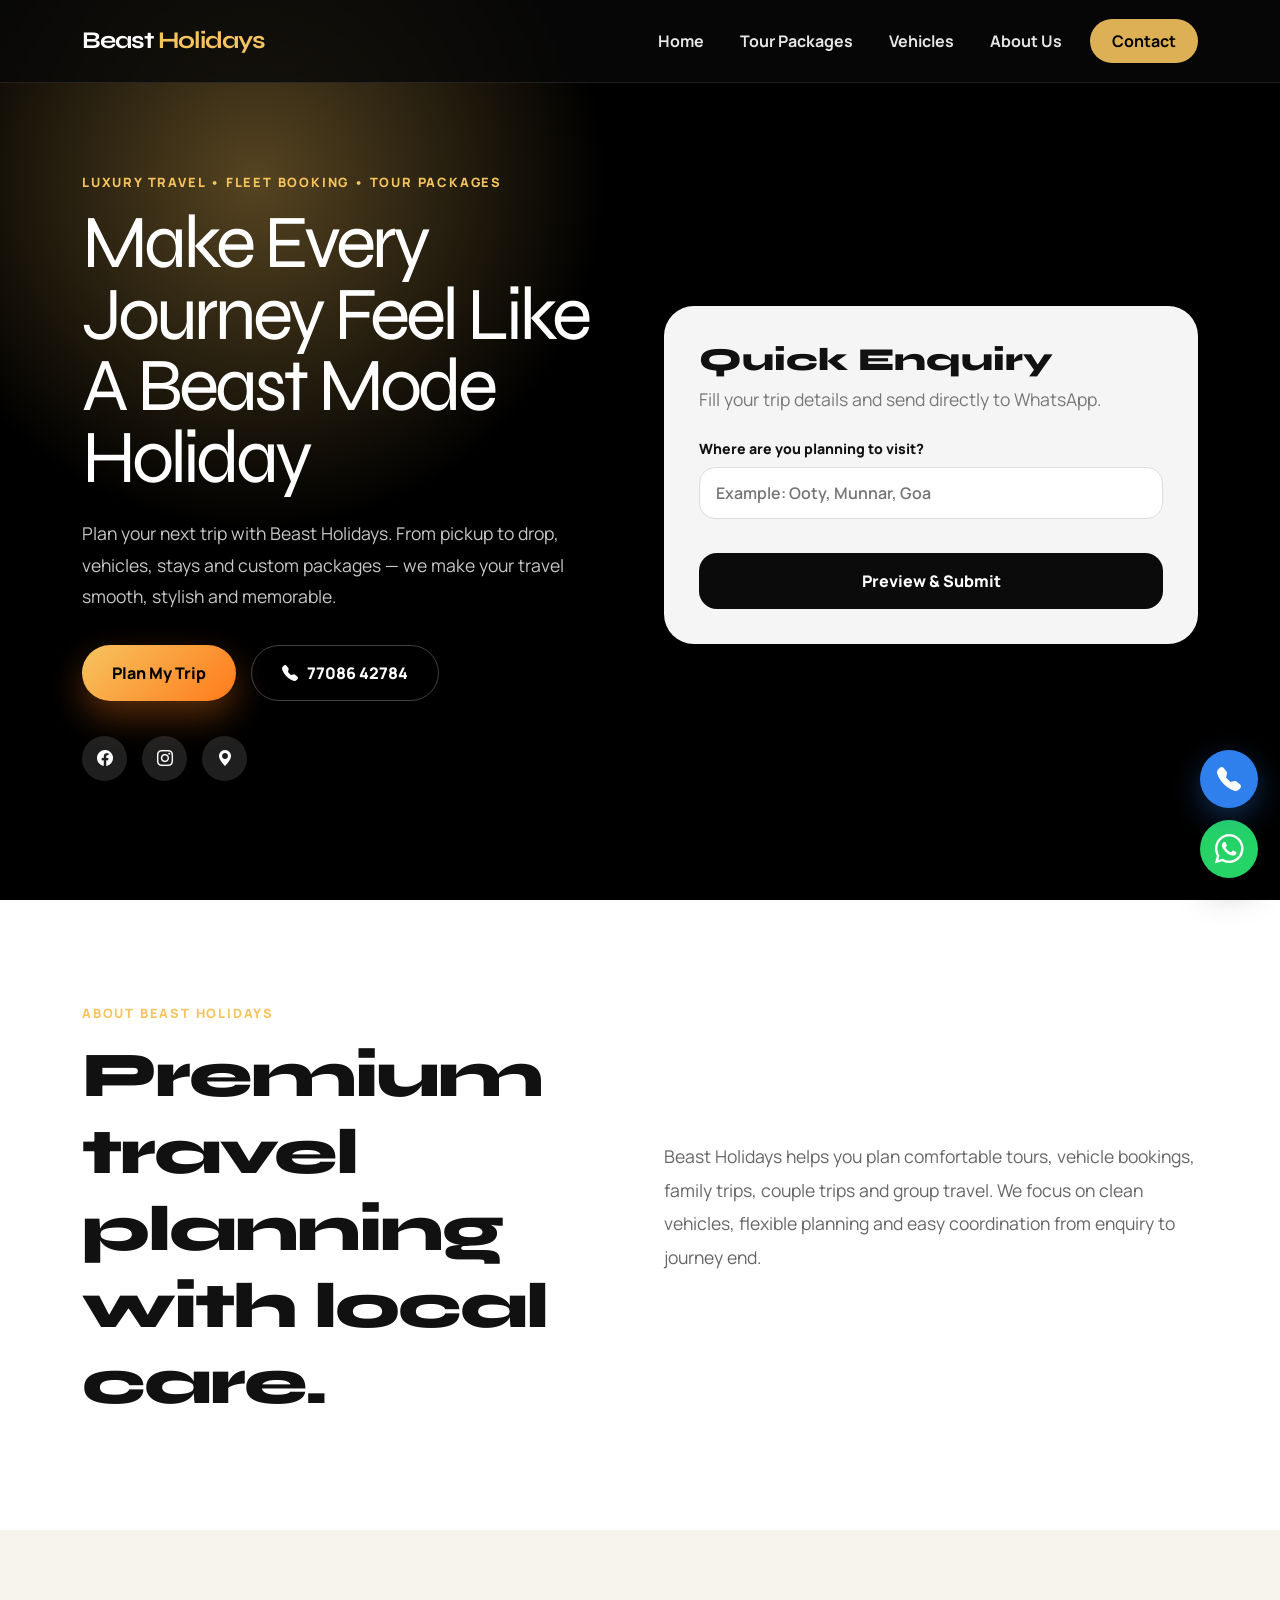
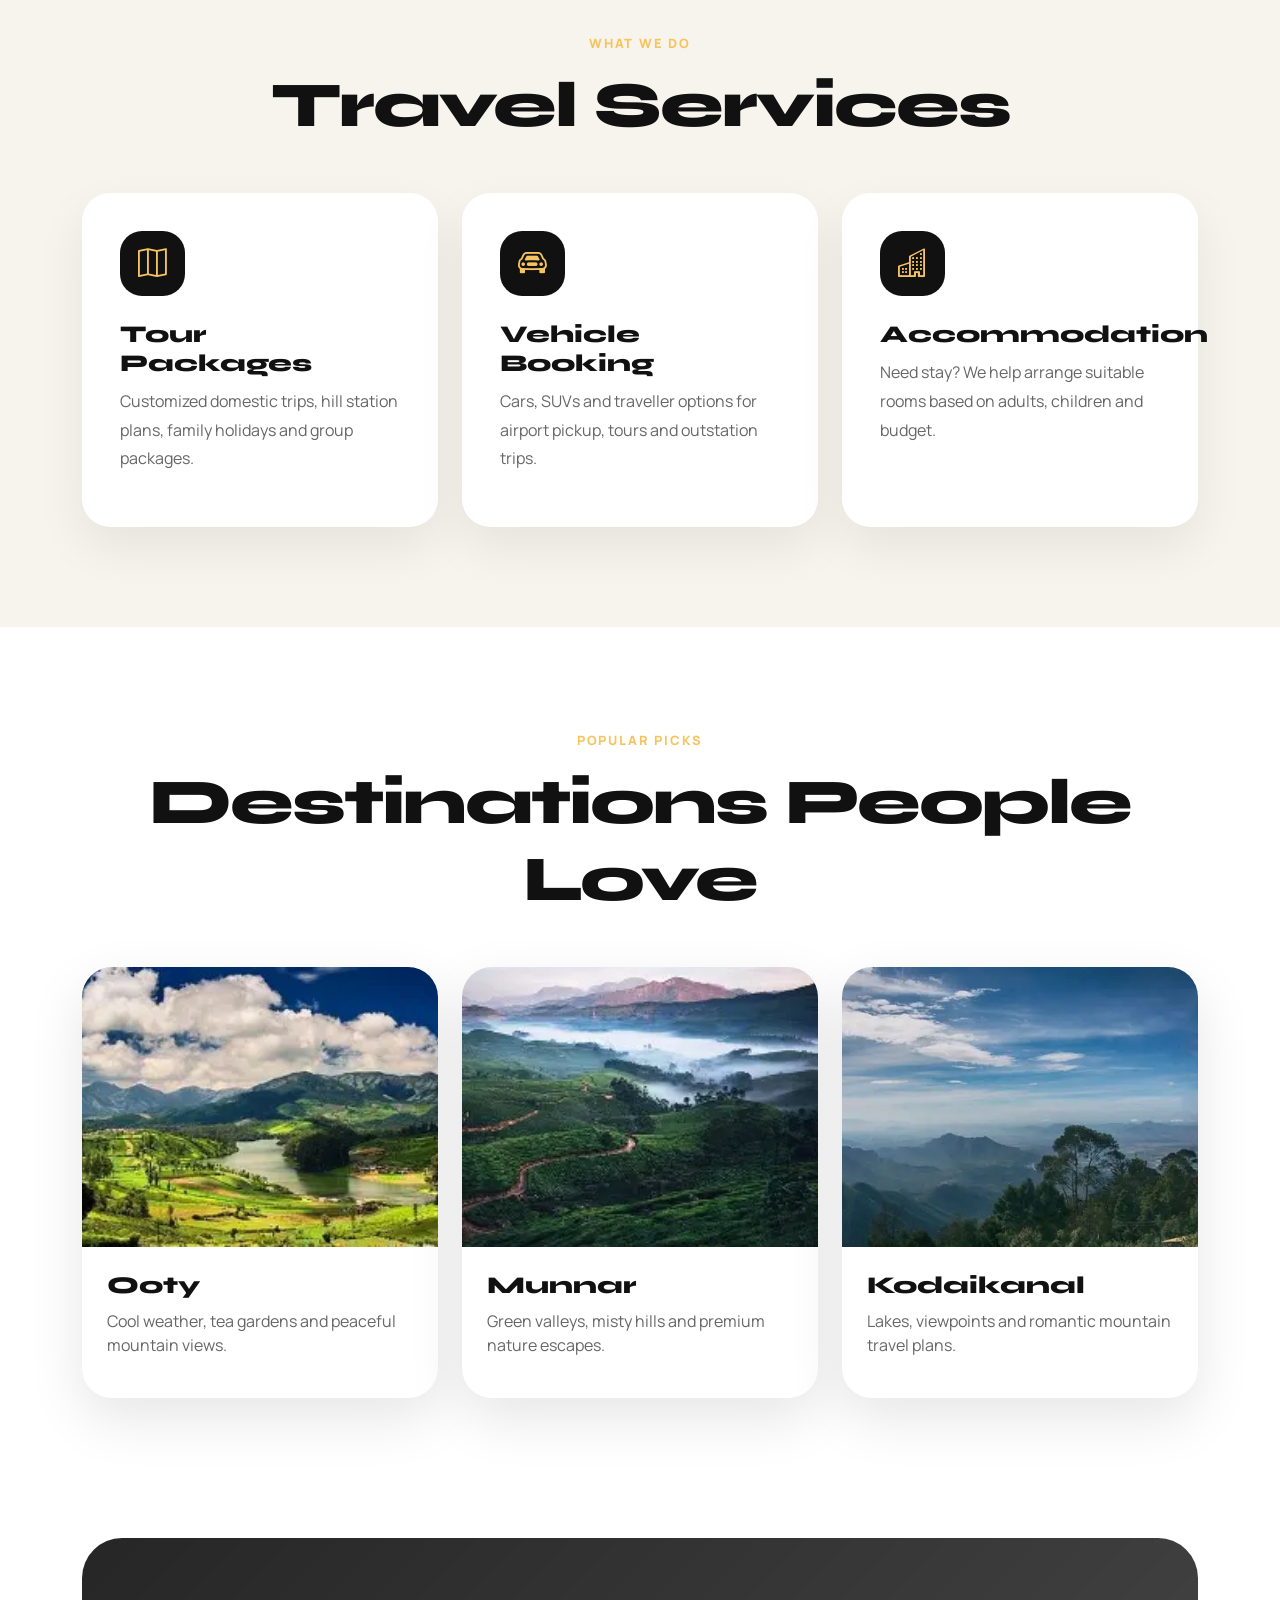
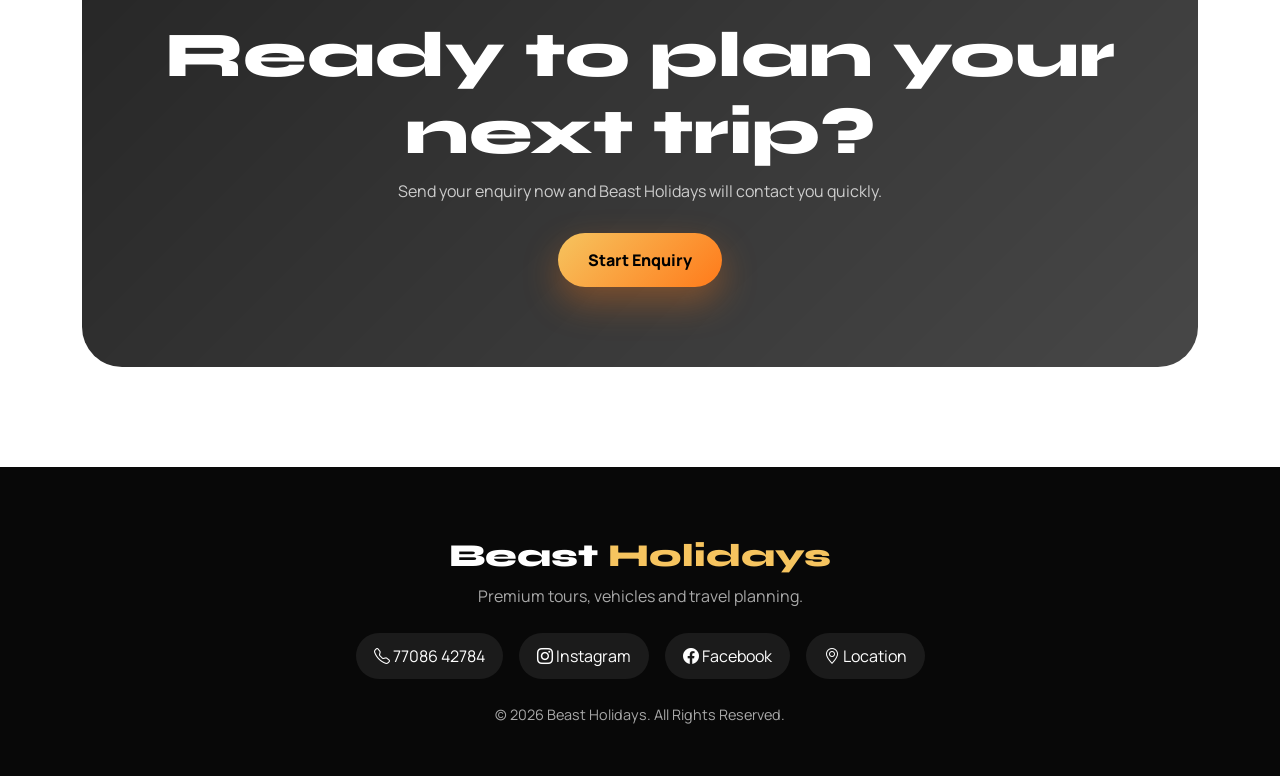
==== index.html @ e14e33e8 "Add files via upload" ====
<!DOCTYPE html>
<html lang="en">
<head>
  <meta charset="UTF-8" />
  <meta name="viewport" content="width=device-width, initial-scale=1.0" />
  <title>Beast Holidays</title>

  <link href="https://cdn.jsdelivr.net/npm/bootstrap@5.3.3/dist/css/bootstrap.min.css" rel="stylesheet">
  <link href="https://cdn.jsdelivr.net/npm/bootstrap-icons@1.11.3/font/bootstrap-icons.css" rel="stylesheet">
  <link href="https://fonts.googleapis.com/css2?family=Syne:wght@500;600;700;800&family=Manrope:wght@300;400;500;600;700;800&display=swap" rel="stylesheet">

  <link rel="stylesheet" href="style.css">
</head>

<body>

<nav class="navbar navbar-expand-lg custom-navbar fixed-top">
  <div class="container">
    <a class="navbar-brand" href="#">
      Beast <span>Holidays</span>
    </a>

    <button class="navbar-toggler" type="button" data-bs-toggle="offcanvas" data-bs-target="#mobileMenu">
      <i class="bi bi-list"></i>
    </button>

    <div class="collapse navbar-collapse justify-content-end d-none d-lg-flex">
      <ul class="navbar-nav align-items-center">
        <li><a class="nav-link" href="#">Home</a></li>
        <li><a class="nav-link" href="#">Tour Packages</a></li>
        <li><a class="nav-link" href="#">Vehicles</a></li>
        <li><a class="nav-link" href="#">About Us</a></li>
        <li><a class="nav-link nav-btn" href="#">Contact</a></li>
      </ul>
    </div>
  </div>
</nav>

<div class="offcanvas offcanvas-start" tabindex="-1" id="mobileMenu">
  <div class="offcanvas-header">
    <h5>Beast <span>Holidays</span></h5>
    <button type="button" class="btn-close" data-bs-dismiss="offcanvas"></button>
  </div>

  <div class="offcanvas-body">
    <a href="#">Home</a>
    <a href="#">Tour Packages</a>
    <a href="#">Vehicles</a>
    <a href="#">About Us</a>
    <a href="#">Contact</a>
  </div>
</div>

<section class="hero">
  <video autoplay muted loop playsinline class="hero-video">
    <source src="videos/travel-bg.mp4" type="video/mp4">
  </video>

  <div class="hero-overlay"></div>

  <div class="container hero-content">
    <div class="row align-items-center g-5">

      <div class="col-lg-6 reveal">
        <span class="eyebrow">Luxury Travel • Fleet Booking • Tour Packages</span>

        <h1>
          Make Every Journey Feel Like A Beast Mode Holiday
        </h1>

        <p>
          Plan your next trip with Beast Holidays. From pickup to drop,
          vehicles, stays and custom packages — we make your travel smooth,
          stylish and memorable.
        </p>

        <div class="hero-actions">
          <a href="#enquiry" class="main-btn">Plan My Trip</a>
          <a href="tel:7708642784" class="phone-btn">
            <i class="bi bi-telephone-fill"></i> 77086 42784
          </a>
        </div>

        <div class="socials">
          <a href="https://www.facebook.com/www.userbuzytours/" target="_blank"><i class="bi bi-facebook"></i></a>
          <a href="https://www.instagram.com/_beast_holidays_0802" target="_blank"><i class="bi bi-instagram"></i></a>
          <a href="https://share.google/GFVcqXby7icSaCAjq" target="_blank"><i class="bi bi-geo-alt-fill"></i></a>
        </div>
      </div>

      <div class="col-lg-6 reveal delay" id="enquiry">
        <div class="enquiry-card">
          <h3>Quick Enquiry</h3>
          <p>Fill your trip details and send directly to WhatsApp.</p>

          <form id="tripForm">

            <div class="form-group">
              <label>Where are you planning to visit?</label>
              <input type="text" id="destination" placeholder="Example: Ooty, Munnar, Goa" required>
            </div>

            <div class="step-fields" id="locationFields">
              <div class="form-group">
                <label>Pickup Location</label>
                <input type="text" id="pickup" placeholder="Enter pickup location">
              </div>

              <div class="form-group">
                <label>Drop Location</label>
                <input type="text" id="drop" placeholder="Enter drop location">
              </div>
            </div>

            <div class="step-fields" id="dateFields">
              <div class="row g-3">
                <div class="col-md-6">
                  <label>Pickup Date & Time</label>
                  <input type="datetime-local" id="pickupDate">
                </div>
                <div class="col-md-6">
                  <label>Drop Date & Time</label>
                  <input type="datetime-local" id="dropDate">
                </div>
              </div>
            </div>

            <div class="step-fields" id="vehicleFields">
              <div class="row g-3">
                <div class="col-md-6">
                  <label>Vehicle Selection</label>
                  <select id="vehicle">
                    <option value="">Select Vehicle</option>
                    <option>Hatchback</option>
                    <option>Sedan</option>
                    <option>SUV</option>
                    <option>Tempo Traveller</option>
                    <option>Luxury Vehicle</option>
                  </select>
                </div>

                <div class="col-md-6">
                  <label>Passenger Count</label>
                  <input type="number" id="passengers" min="1" placeholder="Example: 4">
                </div>
              </div>
            </div>

            <div class="step-fields" id="stayFields">
              <label>Accommodation Needed?</label>
              <select id="accommodation">
                <option value="">Select Option</option>
                <option value="No">No</option>
                <option value="Yes">Yes</option>
              </select>
            </div>

            <div class="step-fields" id="guestFields">
              <div class="note">
                Children above 10 years will be considered as adults.
              </div>

              <div class="row g-3">
                <div class="col-md-6">
                  <label>Adult Count</label>
                  <input type="number" id="adults" min="1" placeholder="Adults">
                </div>

                <div class="col-md-6">
                  <label>Child Count</label>
                  <input type="number" id="children" min="0" placeholder="Children">
                </div>
              </div>
            </div>

            <button type="button" id="previewBtn" class="submit-btn">
              Preview & Submit
            </button>

          </form>
        </div>
      </div>

    </div>
  </div>
</section>

<section class="about-section">
  <div class="container">
    <div class="row align-items-center g-5">
      <div class="col-lg-6 reveal">
        <span class="section-tag">About Beast Holidays</span>
        <h2>Premium travel planning with local care.</h2>
      </div>

      <div class="col-lg-6 reveal delay">
        <p>
          Beast Holidays helps you plan comfortable tours, vehicle bookings,
          family trips, couple trips and group travel. We focus on clean vehicles,
          flexible planning and easy coordination from enquiry to journey end.
        </p>
      </div>
    </div>
  </div>
</section>

<section class="services-section">
  <div class="container">
    <div class="text-center reveal">
      <span class="section-tag">What We Do</span>
      <h2 class="section-title">Travel Services</h2>
    </div>

    <div class="row g-4 mt-4">
      <div class="col-lg-4 col-md-6 reveal">
        <div class="service-card">
          <i class="bi bi-map"></i>
          <h4>Tour Packages</h4>
          <p>Customized domestic trips, hill station plans, family holidays and group packages.</p>
        </div>
      </div>

      <div class="col-lg-4 col-md-6 reveal delay">
        <div class="service-card">
          <i class="bi bi-car-front"></i>
          <h4>Vehicle Booking</h4>
          <p>Cars, SUVs and traveller options for airport pickup, tours and outstation trips.</p>
        </div>
      </div>

      <div class="col-lg-4 col-md-6 reveal">
        <div class="service-card">
          <i class="bi bi-buildings"></i>
          <h4>Accommodation</h4>
          <p>Need stay? We help arrange suitable rooms based on adults, children and budget.</p>
        </div>
      </div>
    </div>
  </div>
</section>

<section class="destination-section">
  <div class="container">
    <div class="text-center reveal">
      <span class="section-tag">Popular Picks</span>
      <h2 class="section-title">Destinations People Love</h2>
    </div>

    <div class="row g-4 mt-4">
      <div class="col-lg-4 reveal">
        <div class="destination-card">
          <img src="images/ooty.webp">
          <div>
            <h4>Ooty</h4>
            <p>Cool weather, tea gardens and peaceful mountain views.</p>
          </div>
        </div>
      </div>

      <div class="col-lg-4 reveal delay">
        <div class="destination-card">
          <img src="images/munnar.webp">
          <div>
            <h4>Munnar</h4>
            <p>Green valleys, misty hills and premium nature escapes.</p>
          </div>
        </div>
      </div>

      <div class="col-lg-4 reveal">
        <div class="destination-card">
          <img src="images/kodaikanal.webp">
          <div>
            <h4>Kodaikanal</h4>
            <p>Lakes, viewpoints and romantic mountain travel plans.</p>
          </div>
        </div>
      </div>
    </div>
  </div>
</section>

<section class="cta-section reveal">
  <div class="container">
    <div class="cta-box">
      <h2>Ready to plan your next trip?</h2>
      <p>Send your enquiry now and Beast Holidays will contact you quickly.</p>
      <a href="#enquiry" class="main-btn">Start Enquiry</a>
    </div>
  </div>
</section>

<footer>
  <div class="container">
    <h4>Beast <span>Holidays</span></h4>
    <p>Premium tours, vehicles and travel planning.</p>

    <div class="footer-links">
      <a href="tel:7708642784"><i class="bi bi-telephone"></i> 77086 42784</a>
      <a href="https://www.instagram.com/_beast_holidays_0802" target="_blank"><i class="bi bi-instagram"></i> Instagram</a>
      <a href="https://www.facebook.com/www.userbuzytours/" target="_blank"><i class="bi bi-facebook"></i> Facebook</a>
      <a href="https://share.google/GFVcqXby7icSaCAjq" target="_blank"><i class="bi bi-geo-alt"></i> Location</a>
    </div>

    <p class="copy">© 2026 Beast Holidays. All Rights Reserved.</p>
  </div>
</footer>

<div class="modal fade" id="previewModal" tabindex="-1">
  <div class="modal-dialog modal-dialog-centered">
    <div class="modal-content preview-modal">
      <div class="modal-header">
        <h5 class="modal-title">Confirm Your Enquiry</h5>
        <button type="button" class="btn-close" data-bs-dismiss="modal"></button>
      </div>

      <div class="modal-body" id="previewContent"></div>

      <div class="modal-footer">
        <button type="button" class="modal-cancel" data-bs-dismiss="modal">Edit</button>
        <button type="button" id="sendWhatsapp" class="modal-send">
          Send to WhatsApp
        </button>
      </div>
    </div>
  </div>
</div>

<a href="https://wa.me/917708642784" class="whatsapp-float" target="_blank">
  <i class="bi bi-whatsapp"></i>
</a>
<a href="tel:7708642784" class="call-float">
  <i class="bi bi-telephone-fill"></i>
</a>

<script src="https://cdn.jsdelivr.net/npm/bootstrap@5.3.3/dist/js/bootstrap.bundle.min.js"></script>
<script src="script.js"></script>

</body>
</html>
---- style.css ----
*{
  box-sizing:border-box;
}

:root{
  --gold:#f6c45f;
  --orange:#ff7a1a;
  --black:#080808;
  --dark:#111111;
  --muted:#777;
  --white:#fff;
}

html{
  scroll-behavior:smooth;
}

body{
  margin:0;
  overflow-x:hidden;
  background:#fff;
  color:var(--dark);
  font-family:'Manrope',sans-serif;
}

h1,h2,h3,h4,h5,.navbar-brand{
  font-family:'Syne',sans-serif;
}

.custom-navbar{
  background:rgba(8,8,8,.78);
  backdrop-filter:blur(18px);
  padding:18px 0;
  border-bottom:1px solid rgba(255,255,255,.1);
}

.navbar-brand{
  font-size:1.5rem;
  font-weight:700;
  color:#fff !important;
  letter-spacing:-1px;
}

.navbar-brand span{
  color:var(--gold);
}

.nav-link{
  color:#fff !important;
  font-weight:700;
  margin-left:20px;
  opacity:.9;
}

.nav-link:hover{
  color:var(--gold) !important;
}

.nav-btn{
  background:var(--gold);
  color:#000 !important;
  padding:10px 22px !important;
  border-radius:50px;
}

.navbar-toggler{
  border:0;
  box-shadow:none !important;
  color:#fff;
  font-size:2rem;
}

.offcanvas{
  background:#0d0d0d;
  color:#fff;
  width:285px;
}

.offcanvas-header{
  border-bottom:1px solid rgba(255,255,255,.12);
}

.offcanvas h5{
  font-family:'Syne',sans-serif;
  font-weight:800;
}

.offcanvas h5 span{
  color:var(--gold);
}

.offcanvas-body a{
  display:block;
  color:#fff;
  text-decoration:none;
  padding:15px 0;
  font-weight:700;
  border-bottom:1px solid rgba(255,255,255,.08);
}

.hero{
  min-height:100vh;
  position:relative;
  display:flex;
  align-items:center;
  padding:130px 0 80px;
  overflow:hidden;
  background:#000;
}

.hero-video{
  position:absolute;
  inset:0;
  width:100%;
  height:100%;
  object-fit:cover;
}

.hero-overlay{
  position:absolute;
  inset:0;
  background:
    radial-gradient(circle at 20% 20%, rgba(246,196,95,.35), transparent 28%),
    linear-gradient(90deg, rgba(0,0,0,.92), rgba(0,0,0,.45));
}

.hero-content{
  position:relative;
  z-index:2;
}

.eyebrow,
.section-tag{
  display:inline-block;
  color:var(--gold);
  font-weight:800;
  text-transform:uppercase;
  font-size:.8rem;
  letter-spacing:1.8px;
  margin-bottom:15px;
}

.hero h1{
  color:#fff;
  font-size:clamp(3rem,7vw,4.7rem);
  font-weight:400;
  line-height:.95;
  letter-spacing:-4px;
  margin-bottom:25px;
}

.hero p{
  color:rgba(255,255,255,.78);
  max-width:620px;
  font-size:1.1rem;
  line-height:1.8;
}

.hero-actions{
  display:flex;
  flex-wrap:wrap;
  gap:15px;
  margin-top:32px;
}

.main-btn,
.phone-btn{
  display:inline-flex;
  align-items:center;
  justify-content:center;
  gap:9px;
  padding:15px 30px;
  border-radius:60px;
  text-decoration:none;
  font-weight:800;
  transition:.3s;
}

.main-btn{
  background:linear-gradient(135deg,var(--gold),var(--orange));
  color:#000;
  box-shadow:0 15px 35px rgba(255,122,26,.35);
}

.phone-btn{
  border:1px solid rgba(255,255,255,.25);
  color:#fff;
}

.main-btn:hover,
.phone-btn:hover{
  transform:translateY(-4px);
}

.socials{
  display:flex;
  gap:15px;
  margin-top:35px;
}

.socials a{
  width:45px;
  height:45px;
  display:grid;
  place-items:center;
  border-radius:50%;
  color:#fff;
  background:rgba(255,255,255,.12);
  text-decoration:none;
  transition:.3s;
}

.socials a:hover{
  background:var(--gold);
  color:#000;
  transform:translateY(-4px);
}

.enquiry-card{
  background:rgba(255,255,255,.96);
  padding:35px;
  border-radius:30px;
  box-shadow:0 30px 80px rgba(0,0,0,.35);
}

.enquiry-card h3{
  font-size:2rem;
  font-weight:800;
  margin-bottom:5px;
}

.enquiry-card p{
  color:#777;
  margin-bottom:22px;
}

.form-group{
  margin-bottom:16px;
}

label{
  display:block;
  font-size:.88rem;
  font-weight:800;
  margin-bottom:8px;
}

input,
select{
  width:100%;
  height:52px;
  border:1px solid #ddd;
  border-radius:16px;
  padding:0 16px;
  outline:none;
  font-weight:600;
  background:#fff;
}

input:focus,
select:focus{
  border-color:var(--orange);
  box-shadow:0 0 0 4px rgba(255,122,26,.12);
}

.step-fields{
  display:none;
  animation:fadeUp .35s ease;
}

.step-fields.show{
  display:block;
}

.note{
  background:#fff6e6;
  border:1px solid #ffe2ac;
  padding:12px 14px;
  border-radius:15px;
  font-size:.85rem;
  font-weight:700;
  margin-bottom:14px;
}

.submit-btn{
  width:100%;
  height:56px;
  border:0;
  border-radius:18px;
  margin-top:18px;
  background:#0b0b0b;
  color:#fff;
  font-weight:900;
  transition:.3s;
}

.submit-btn:hover{
  background:var(--orange);
}

section{
  padding:100px 0;
}

.about-section{
  background:#fff;
}

.about-section h2,
.section-title{
  font-size:clamp(2.2rem,5vw,4.2rem);
  font-weight:800;
  letter-spacing:-2px;
}

.about-section p{
  color:#666;
  font-size:1.1rem;
  line-height:1.9;
}

.services-section{
  background:#f7f4ee;
}

.service-card{
  background:#fff;
  padding:38px;
  border-radius:28px;
  height:100%;
  box-shadow:0 20px 50px rgba(0,0,0,.07);
  transition:.35s;
}

.service-card:hover{
  transform:translateY(-10px);
}

.service-card i{
  width:65px;
  height:65px;
  display:grid;
  place-items:center;
  background:#111;
  color:var(--gold);
  border-radius:22px;
  font-size:1.8rem;
  margin-bottom:25px;
}

.service-card h4{
  font-weight:800;
}

.service-card p{
  color:#666;
  line-height:1.8;
}

.destination-card{
  background:#fff;
  border-radius:30px;
  overflow:hidden;
  box-shadow:0 20px 55px rgba(0,0,0,.1);
  transition:.35s;
}

.destination-card:hover{
  transform:translateY(-10px);
}

.destination-card img{
  width:100%;
  height:280px;
  object-fit:cover;
}

.destination-card div{
  padding:25px;
}

.destination-card h4{
  font-weight:800;
}

.destination-card p{
  color:#666;
}

.cta-section{
  padding-top:40px;
}

.cta-box{
  background:
    linear-gradient(135deg,rgba(0,0,0,.85),rgba(0,0,0,.72)),
    url("https://images.unsplash.com/photo-1500530855697-b586d89ba3ee?auto=format&fit=crop&w=1600&q=80") center/cover;
  border-radius:40px;
  padding:80px 35px;
  text-align:center;
  color:#fff;
}

.cta-box h2{
  font-size:clamp(2rem,5vw,4rem);
  font-weight:800;
}

.cta-box p{
  color:rgba(255,255,255,.75);
  margin-bottom:30px;
}

footer{
  background:#080808;
  color:#fff;
  text-align:center;
  padding:70px 0 35px;
}

footer h4{
  font-size:2rem;
  font-weight:800;
}

footer h4 span{
  color:var(--gold);
}

footer p{
  color:rgba(255,255,255,.65);
}

.footer-links{
  display:flex;
  justify-content:center;
  gap:16px;
  flex-wrap:wrap;
  margin:25px 0;
}

.footer-links a{
  color:#fff;
  text-decoration:none;
  background:rgba(255,255,255,.08);
  padding:11px 18px;
  border-radius:50px;
}

.copy{
  font-size:.9rem;
  margin-top:25px;
}

.whatsapp-float{
  position:fixed;
  right:22px;
  bottom:22px;
  width:58px;
  height:58px;
  border-radius:50%;
  display:grid;
  place-items:center;
  background:#25d366;
  color:#fff;
  font-size:1.8rem;
  z-index:99;
  box-shadow:0 15px 35px rgba(0,0,0,.25);
  text-decoration:none;
}

.preview-modal{
  border:0;
  border-radius:28px;
  overflow:hidden;
}

.modal-header{
  background:#111;
  color:#fff;
}

.modal-body p{
  margin-bottom:9px;
  font-weight:600;
}

.modal-body strong{
  color:#000;
}

.modal-cancel,
.modal-send{
  border:0;
  padding:12px 24px;
  border-radius:50px;
  font-weight:800;
}

.modal-cancel{
  background:#eee;
}

.modal-send{
  background:#25d366;
  color:#fff;
}

.reveal{
  opacity:0;
  transform:translateY(35px);
  transition:1s ease;
}

.reveal.active{
  opacity:1;
  transform:translateY(0);
}

.delay{
  transition-delay:.18s;
}

@keyframes fadeUp{
  from{
    opacity:0;
    transform:translateY(12px);
  }
  to{
    opacity:1;
    transform:translateY(0);
  }
}

@media(max-width:991px){
  .hero{
    padding-top:120px;
  }

  .hero h1{
    letter-spacing:-2px;
  }

  .enquiry-card{
    padding:25px;
  }

  section{
    padding:75px 0;
  }
}

@media(max-width:575px){
  .hero-actions{
    flex-direction:column;
  }

  .main-btn,
  .phone-btn{
    width:100%;
  }

  .hero h1{
    font-size:3.1rem;
  }
}

.call-float{
  position:fixed;
  right:22px;
  bottom:92px; /* above WhatsApp */
  width:58px;
  height:58px;
  border-radius:50%;
  display:flex;
  align-items:center;
  justify-content:center;
  background:#2f80ed;
  color:#fff;
  font-size:1.5rem;
  text-decoration:none;
  z-index:999;
  box-shadow:0 10px 30px rgba(47,128,237,.35);
  transition:.3s ease;
}

.call-float:hover{
  transform:translateY(-5px) scale(1.05);
  color:#fff;
}

.whatsapp-float{
  position:fixed;
  right:22px;
  bottom:22px;
}

@media(max-width:768px){

  .call-float{
    width:52px;
    height:52px;
    right:15px;
    bottom:80px;
    font-size:1.3rem;
  }

  .whatsapp-float{
    right:15px;
    bottom:15px;
  }
}
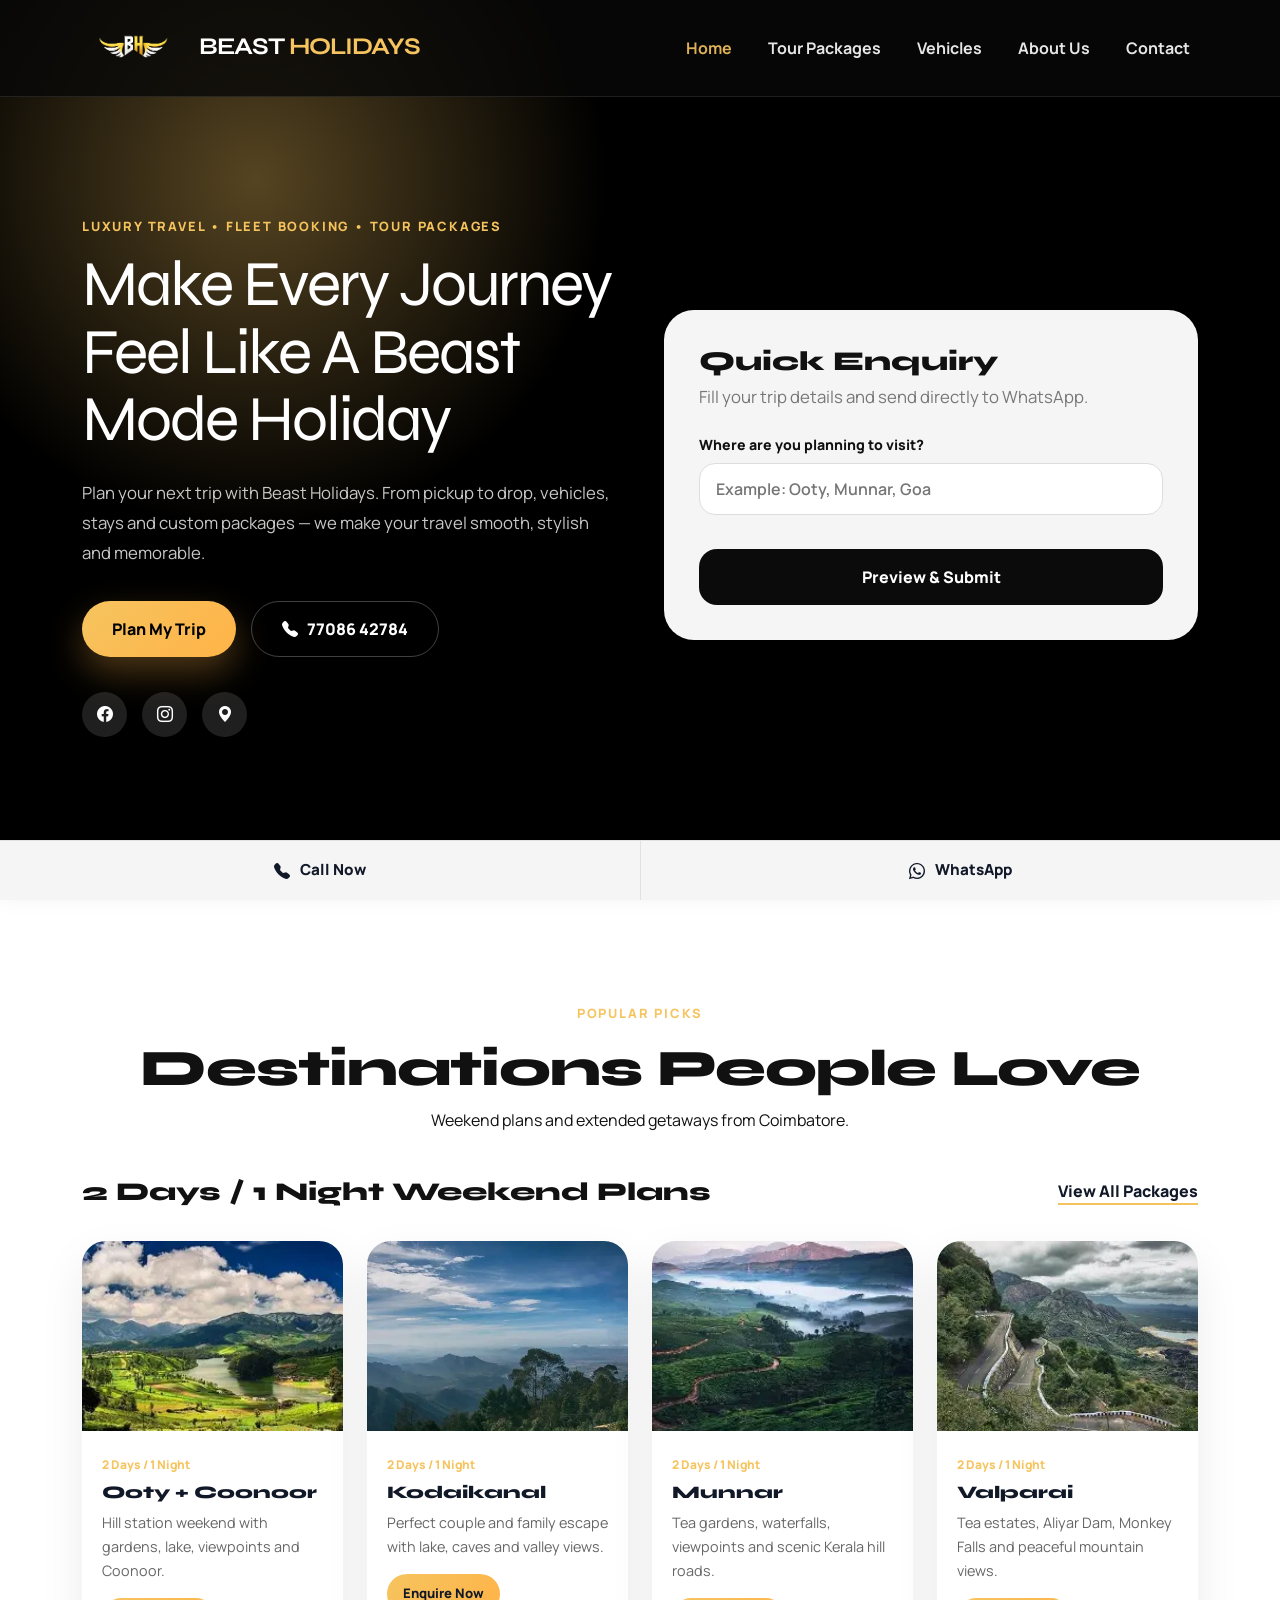
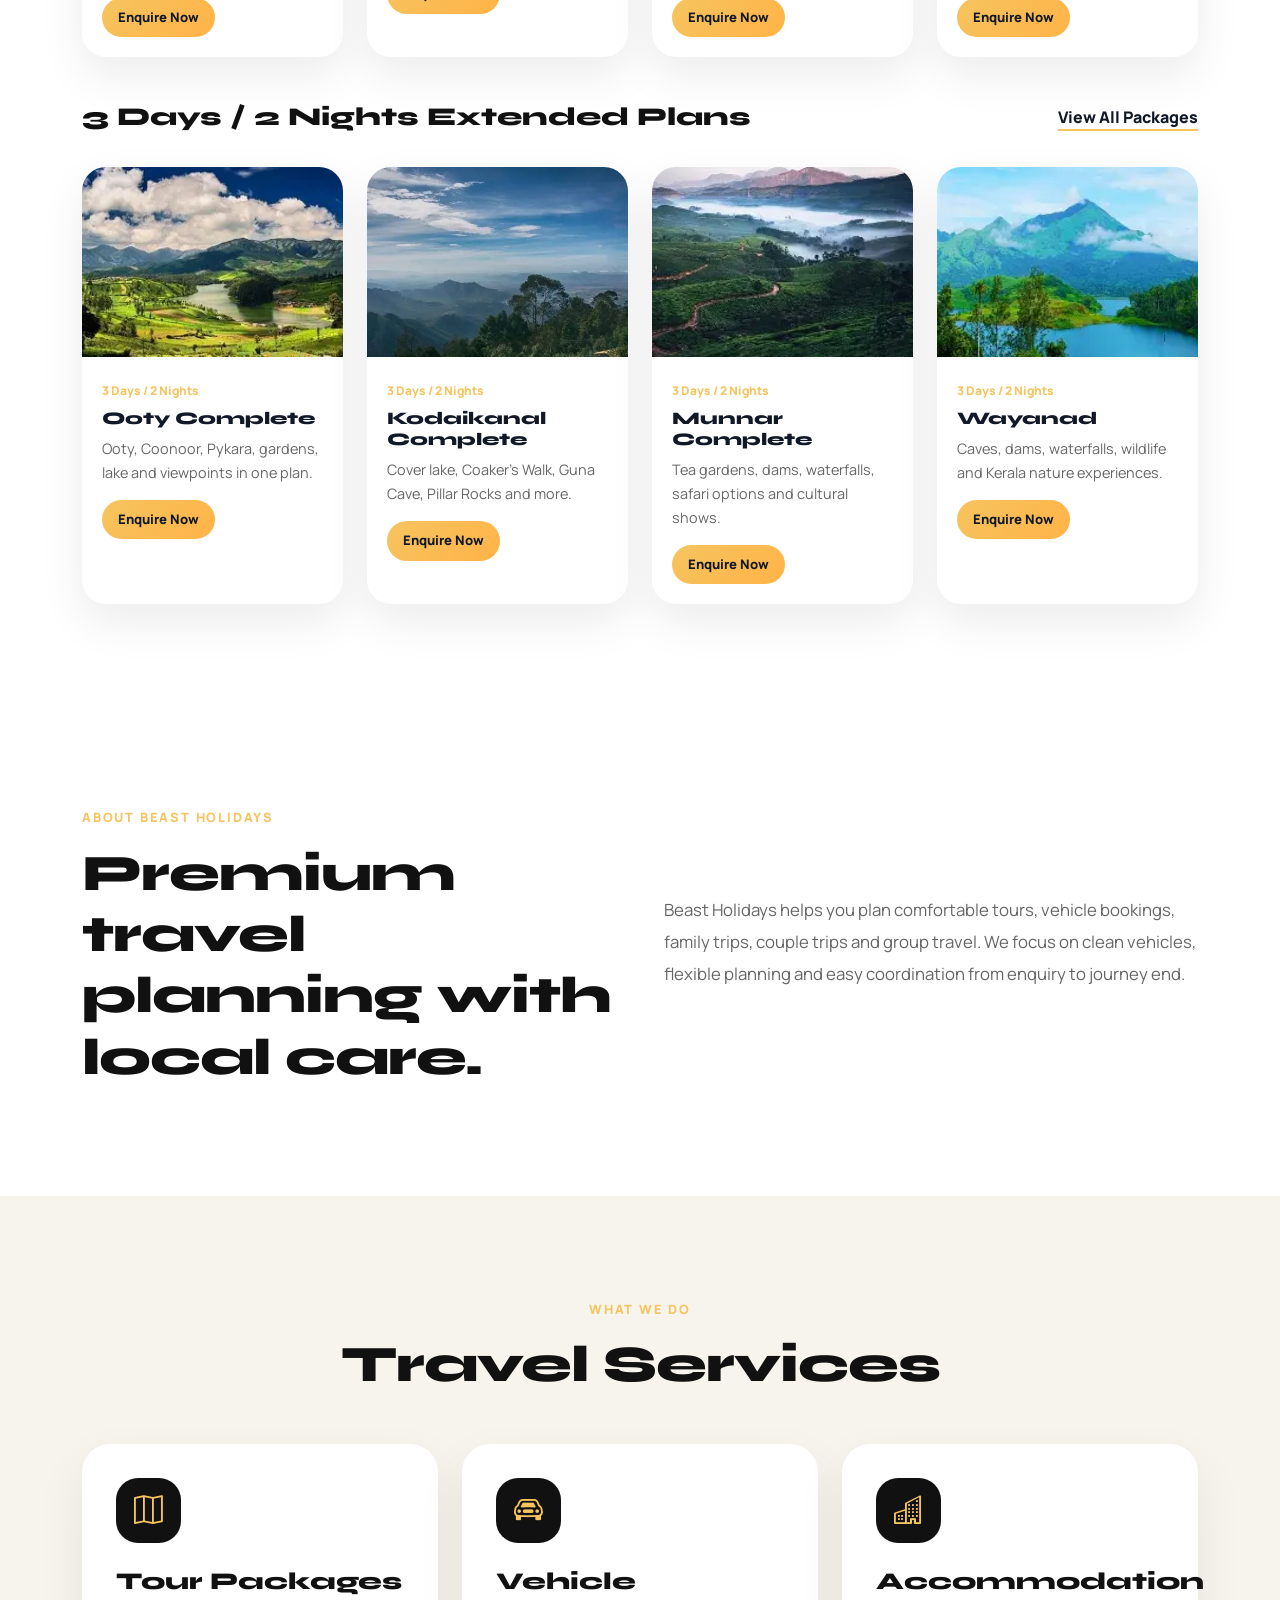
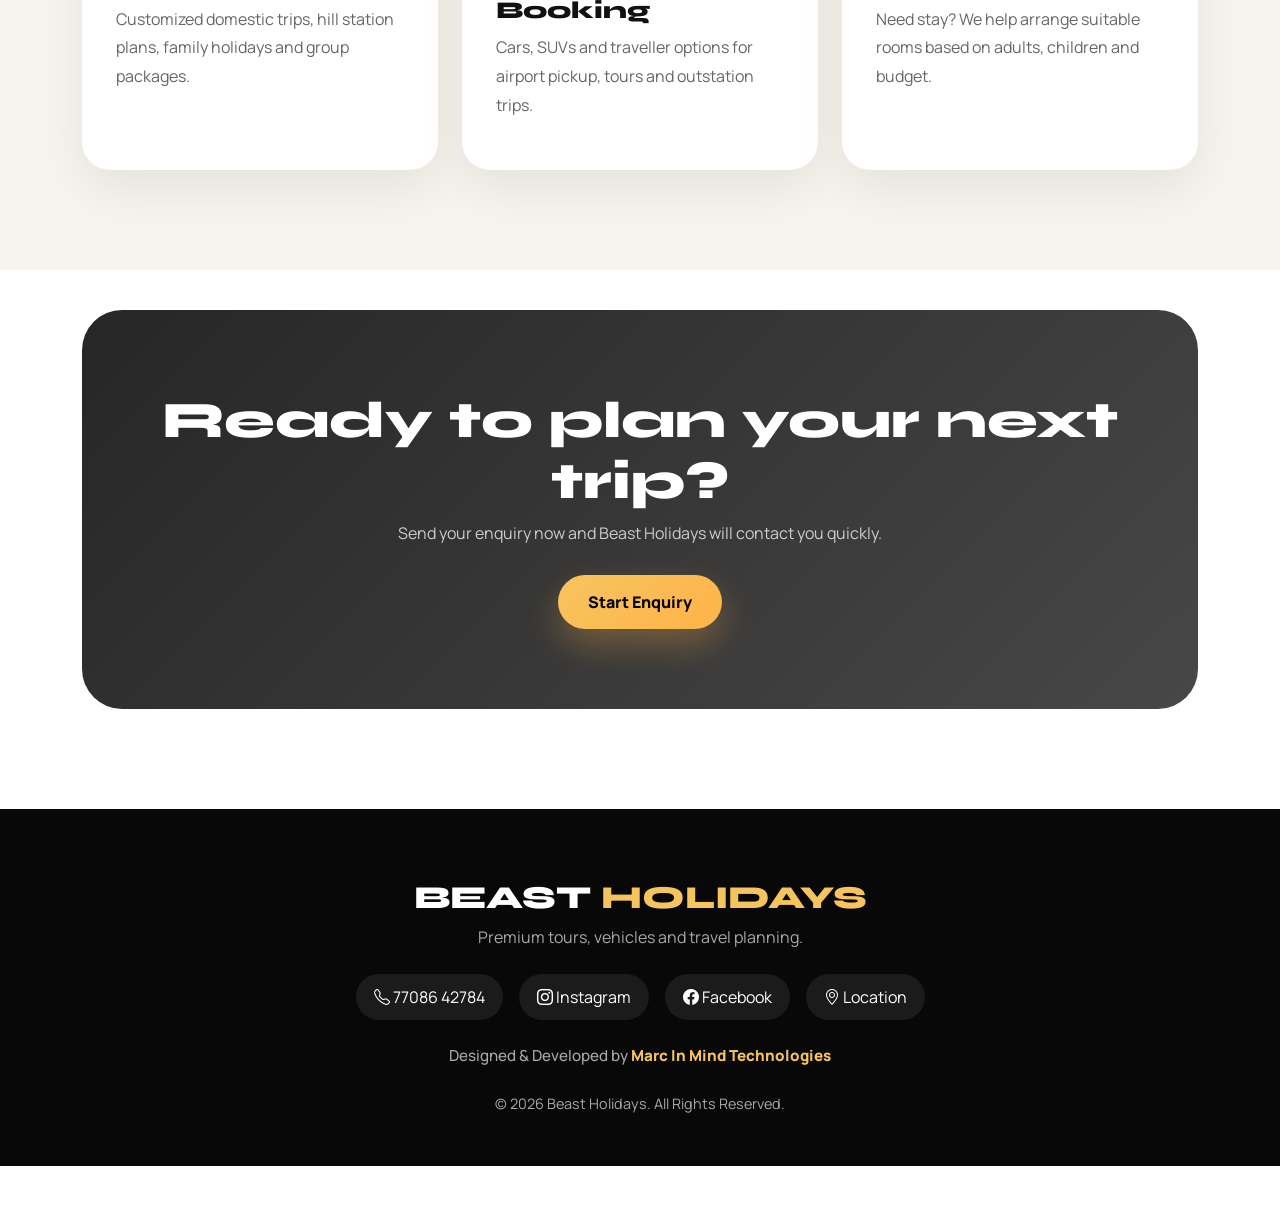
==== commit 00b4b87d: "Add files via upload" ====
--- a/index.html
+++ b/index.html
@@ -8,48 +8,55 @@
   <link href="https://cdn.jsdelivr.net/npm/bootstrap@5.3.3/dist/css/bootstrap.min.css" rel="stylesheet">
   <link href="https://cdn.jsdelivr.net/npm/bootstrap-icons@1.11.3/font/bootstrap-icons.css" rel="stylesheet">
   <link href="https://fonts.googleapis.com/css2?family=Syne:wght@500;600;700;800&family=Manrope:wght@300;400;500;600;700;800&display=swap" rel="stylesheet">
-
+  <link rel="icon" type="image/png" href="images/logo.png">
+  <link rel="shortcut icon" href="images/logo.png">
+  <link rel="apple-touch-icon" href="images/logo.png">
   <link rel="stylesheet" href="style.css">
 </head>
 
 <body>
 
-<nav class="navbar navbar-expand-lg custom-navbar fixed-top">
-  <div class="container">
-    <a class="navbar-brand" href="#">
-      Beast <span>Holidays</span>
-    </a>
-
-    <button class="navbar-toggler" type="button" data-bs-toggle="offcanvas" data-bs-target="#mobileMenu">
-      <i class="bi bi-list"></i>
-    </button>
-
-    <div class="collapse navbar-collapse justify-content-end d-none d-lg-flex">
-      <ul class="navbar-nav align-items-center">
-        <li><a class="nav-link" href="#">Home</a></li>
-        <li><a class="nav-link" href="#">Tour Packages</a></li>
-        <li><a class="nav-link" href="#">Vehicles</a></li>
-        <li><a class="nav-link" href="#">About Us</a></li>
-        <li><a class="nav-link nav-btn" href="#">Contact</a></li>
-      </ul>
-    </div>
-  </div>
-</nav>
-
-<div class="offcanvas offcanvas-start" tabindex="-1" id="mobileMenu">
-  <div class="offcanvas-header">
-    <h5>Beast <span>Holidays</span></h5>
-    <button type="button" class="btn-close" data-bs-dismiss="offcanvas"></button>
-  </div>
-
-  <div class="offcanvas-body">
-    <a href="#">Home</a>
-    <a href="#">Tour Packages</a>
-    <a href="#">Vehicles</a>
-    <a href="#">About Us</a>
-    <a href="#">Contact</a>
-  </div>
-</div>
+  <nav class="navbar navbar-expand-lg custom-navbar fixed-top">
+    <div class="container">
+
+      <a class="navbar-brand" href="index.html">
+        <img src="images/logo.png" alt="Beast Holidays Logo" class="nav-logo">
+        BEAST <span>HOLIDAYS</span>
+      </a>
+
+      <button class="navbar-toggler" type="button" data-bs-toggle="offcanvas" data-bs-target="#mobileMenu">
+        <i class="bi bi-list"></i>
+      </button>
+
+      <div class="collapse navbar-collapse justify-content-end d-none d-lg-flex">
+        <ul class="navbar-nav align-items-center">
+          <li><a class="nav-link active" href="index.html">Home</a></li>
+          <li><a class="nav-link" href="tourpackage.html">Tour Packages</a></li>
+          <li><a class="nav-link" href="vehicle.html">Vehicles</a></li>
+          <li><a class="nav-link" href="aboutus.html">About Us</a></li>
+          <li><a class="nav-link" href="contact.html">Contact</a></li>
+        </ul>
+      </div>
+
+    </div>
+  </nav>
+
+  <div class="offcanvas offcanvas-start" tabindex="-1" id="mobileMenu">
+
+    <div class="offcanvas-header">
+      <h5>BEAST <span>HOLIDAYS</span></h5>
+      <button type="button" class="btn-close" data-bs-dismiss="offcanvas"></button>
+    </div>
+
+    <div class="offcanvas-body">
+      <a href="index.html" class="active-mobile">Home</a>
+      <a href="tourpackage.html">Tour Packages</a>
+      <a href="vehicle.html">Vehicles</a>
+      <a href="aboutus.html">About Us</a>
+      <a href="contact.html">Contact</a>
+    </div>
+
+  </div>
 
 <section class="hero">
   <video autoplay muted loop playsinline class="hero-video">
@@ -185,6 +192,139 @@
   </div>
 </section>
 
+
+<section class="destination-section">
+  <div class="container">
+
+    <div class="text-center reveal">
+      <span class="section-tag">Popular Picks</span>
+      <h2 class="section-title">Destinations People Love</h2>
+      <p class="section-text">
+        Weekend plans and extended getaways from Coimbatore.
+      </p>
+    </div>
+
+    <div class="home-package-group reveal">
+      <div class="home-package-heading">
+        <h3>2 Days / 1 Night Weekend Plans</h3>
+        <a href="tourpackage.html">View All Packages</a>
+      </div>
+
+      <div class="row g-4 mt-2">
+
+        <div class="col-lg-3 col-md-6">
+          <a href="tourpackage.html#ooty-2d" class="home-destination-card">
+            <img src="images/ooty.webp" alt="Ooty">
+            <div>
+              <span>2 Days / 1 Night</span>
+              <h4>Ooty + Coonoor</h4>
+              <p>Hill station weekend with gardens, lake, viewpoints and Coonoor.</p>
+              <b>Enquire Now</b>
+            </div>
+          </a>
+        </div>
+
+        <div class="col-lg-3 col-md-6">
+          <a href="tourpackage.html#kodaikanal-2d" class="home-destination-card">
+            <img src="images/kodaikanal.webp" alt="Kodaikanal">
+            <div>
+              <span>2 Days / 1 Night</span>
+              <h4>Kodaikanal</h4>
+              <p>Perfect couple and family escape with lake, caves and valley views.</p>
+              <b>Enquire Now</b>
+            </div>
+          </a>
+        </div>
+
+        <div class="col-lg-3 col-md-6">
+          <a href="tourpackage.html#munnar-2d" class="home-destination-card">
+            <img src="images/munnar.webp" alt="Munnar">
+            <div>
+              <span>2 Days / 1 Night</span>
+              <h4>Munnar</h4>
+              <p>Tea gardens, waterfalls, viewpoints and scenic Kerala hill roads.</p>
+              <b>Enquire Now</b>
+            </div>
+          </a>
+        </div>
+
+        <div class="col-lg-3 col-md-6">
+          <a href="tourpackage.html#valparai-2d" class="home-destination-card">
+            <img src="images/valparai.webp" alt="Valparai">
+            <div>
+              <span>2 Days / 1 Night</span>
+              <h4>Valparai</h4>
+              <p>Tea estates, Aliyar Dam, Monkey Falls and peaceful mountain views.</p>
+              <b>Enquire Now</b>
+            </div>
+          </a>
+        </div>
+
+      </div>
+    </div>
+
+    <div class="home-package-group reveal">
+      <div class="home-package-heading">
+        <h3>3 Days / 2 Nights Extended Plans</h3>
+        <a href="tourpackage.html">View All Packages</a>
+      </div>
+
+      <div class="row g-4 mt-2">
+
+        <div class="col-lg-3 col-md-6">
+          <a href="tourpackage.html#ooty-3d" class="home-destination-card">
+            <img src="images/ooty.webp" alt="Ooty Complete">
+            <div>
+              <span>3 Days / 2 Nights</span>
+              <h4>Ooty Complete</h4>
+              <p>Ooty, Coonoor, Pykara, gardens, lake and viewpoints in one plan.</p>
+              <b>Enquire Now</b>
+            </div>
+          </a>
+        </div>
+
+        <div class="col-lg-3 col-md-6">
+          <a href="tourpackage.html#kodaikanal-3d" class="home-destination-card">
+            <img src="images/kodaikanal.webp" alt="Kodaikanal Complete">
+            <div>
+              <span>3 Days / 2 Nights</span>
+              <h4>Kodaikanal Complete</h4>
+              <p>Cover lake, Coaker’s Walk, Guna Cave, Pillar Rocks and more.</p>
+              <b>Enquire Now</b>
+            </div>
+          </a>
+        </div>
+
+        <div class="col-lg-3 col-md-6">
+          <a href="tourpackage.html#munnar-3d" class="home-destination-card">
+            <img src="images/munnar.webp" alt="Munnar Complete">
+            <div>
+              <span>3 Days / 2 Nights</span>
+              <h4>Munnar Complete</h4>
+              <p>Tea gardens, dams, waterfalls, safari options and cultural shows.</p>
+              <b>Enquire Now</b>
+            </div>
+          </a>
+        </div>
+
+        <div class="col-lg-3 col-md-6">
+          <a href="tourpackage.html#wayanad-3d" class="home-destination-card">
+            <img src="images/wayanad.webp" alt="Wayanad">
+            <div>
+              <span>3 Days / 2 Nights</span>
+              <h4>Wayanad</h4>
+              <p>Caves, dams, waterfalls, wildlife and Kerala nature experiences.</p>
+              <b>Enquire Now</b>
+            </div>
+          </a>
+        </div>
+
+      </div>
+    </div>
+
+  </div>
+</section>
+
 <section class="about-section">
   <div class="container">
     <div class="row align-items-center g-5">
@@ -239,46 +379,7 @@
   </div>
 </section>
 
-<section class="destination-section">
-  <div class="container">
-    <div class="text-center reveal">
-      <span class="section-tag">Popular Picks</span>
-      <h2 class="section-title">Destinations People Love</h2>
-    </div>
-
-    <div class="row g-4 mt-4">
-      <div class="col-lg-4 reveal">
-        <div class="destination-card">
-          <img src="images/ooty.webp">
-          <div>
-            <h4>Ooty</h4>
-            <p>Cool weather, tea gardens and peaceful mountain views.</p>
-          </div>
-        </div>
-      </div>
-
-      <div class="col-lg-4 reveal delay">
-        <div class="destination-card">
-          <img src="images/munnar.webp">
-          <div>
-            <h4>Munnar</h4>
-            <p>Green valleys, misty hills and premium nature escapes.</p>
-          </div>
-        </div>
-      </div>
-
-      <div class="col-lg-4 reveal">
-        <div class="destination-card">
-          <img src="images/kodaikanal.webp">
-          <div>
-            <h4>Kodaikanal</h4>
-            <p>Lakes, viewpoints and romantic mountain travel plans.</p>
-          </div>
-        </div>
-      </div>
-    </div>
-  </div>
-</section>
+
 
 <section class="cta-section reveal">
   <div class="container">
@@ -292,7 +393,7 @@
 
 <footer>
   <div class="container">
-    <h4>Beast <span>Holidays</span></h4>
+    <h4>BEAST <span>HOLIDAYS</span></h4>
     <p>Premium tours, vehicles and travel planning.</p>
 
     <div class="footer-links">
@@ -301,7 +402,12 @@
       <a href="https://www.facebook.com/www.userbuzytours/" target="_blank"><i class="bi bi-facebook"></i> Facebook</a>
       <a href="https://share.google/GFVcqXby7icSaCAjq" target="_blank"><i class="bi bi-geo-alt"></i> Location</a>
     </div>
-
+    <div class="footer-credit">
+      Designed & Developed by
+      <a href="https://marcinmind.in/" target="_blank">
+        Marc In Mind Technologies
+      </a>
+    </div>
     <p class="copy">© 2026 Beast Holidays. All Rights Reserved.</p>
   </div>
 </footer>
@@ -326,12 +432,17 @@
   </div>
 </div>
 
-<a href="https://wa.me/917708642784" class="whatsapp-float" target="_blank">
-  <i class="bi bi-whatsapp"></i>
-</a>
-<a href="tel:7708642784" class="call-float">
-  <i class="bi bi-telephone-fill"></i>
-</a>
+<div class="bottom-bar">
+    <a href="tel:7708642784">
+        <i class="bi bi-telephone-fill"></i>
+        Call Now
+    </a>
+
+    <a href="https://wa.me/917708642784" target="_blank">
+        <i class="bi bi-whatsapp"></i>
+        WhatsApp
+    </a>
+</div>
 
 <script src="https://cdn.jsdelivr.net/npm/bootstrap@5.3.3/dist/js/bootstrap.bundle.min.js"></script>
 <script src="script.js"></script>
--- a/style.css
+++ b/style.css
@@ -4,7 +4,7 @@
 
 :root{
   --gold:#f6c45f;
-  --orange:#ff7a1a;
+  --orange:#ffb347;
   --black:#080808;
   --dark:#111111;
   --muted:#777;
@@ -21,15 +21,18 @@
   background:#fff;
   color:var(--dark);
   font-family:'Manrope',sans-serif;
+  padding-bottom:60px;
 }
 
 h1,h2,h3,h4,h5,.navbar-brand{
   font-family:'Syne',sans-serif;
 }
 
+/* NAVBAR */
 .custom-navbar{
   background:rgba(8,8,8,.78);
   backdrop-filter:blur(18px);
+  -webkit-backdrop-filter:blur(18px);
   padding:18px 0;
   border-bottom:1px solid rgba(255,255,255,.1);
 }
@@ -37,7 +40,7 @@
 .navbar-brand{
   font-size:1.5rem;
   font-weight:700;
-  color:#fff !important;
+  color:#fff;
   letter-spacing:-1px;
 }
 
@@ -46,30 +49,35 @@
 }
 
 .nav-link{
-  color:#fff !important;
+  color:#fff;
   font-weight:700;
   margin-left:20px;
   opacity:.9;
 }
 
 .nav-link:hover{
-  color:var(--gold) !important;
+  color:var(--gold);
 }
 
 .nav-btn{
   background:var(--gold);
-  color:#000 !important;
-  padding:10px 22px !important;
+  color:#000;
+  padding:10px 22px;
   border-radius:50px;
+}
+
+.nav-btn:hover{
+  color:#000;
 }
 
 .navbar-toggler{
   border:0;
-  box-shadow:none !important;
+  box-shadow:none;
   color:#fff;
   font-size:2rem;
 }
 
+/* OFFCANVAS */
 .offcanvas{
   background:#0d0d0d;
   color:#fff;
@@ -82,7 +90,7 @@
 
 .offcanvas h5{
   font-family:'Syne',sans-serif;
-  font-weight:800;
+  font-weight:600;
 }
 
 .offcanvas h5 span{
@@ -98,6 +106,12 @@
   border-bottom:1px solid rgba(255,255,255,.08);
 }
 
+.btn-close{
+  filter:invert(84%) sepia(34%) saturate(687%) hue-rotate(337deg) brightness(103%) contrast(93%);
+  opacity:1;
+}
+
+/* HERO */
 .hero{
   min-height:100vh;
   position:relative;
@@ -142,17 +156,17 @@
 
 .hero h1{
   color:#fff;
-  font-size:clamp(3rem,7vw,4.7rem);
+  font-size:clamp(2.2rem,5vw,4.7rem);
   font-weight:400;
-  line-height:.95;
-  letter-spacing:-4px;
+  line-height:1.05;
+  letter-spacing:-2px;
   margin-bottom:25px;
 }
 
 .hero p{
   color:rgba(255,255,255,.78);
   max-width:620px;
-  font-size:1.1rem;
+  font-size:1.05rem;
   line-height:1.8;
 }
 
@@ -179,7 +193,7 @@
 .main-btn{
   background:linear-gradient(135deg,var(--gold),var(--orange));
   color:#000;
-  box-shadow:0 15px 35px rgba(255,122,26,.35);
+  box-shadow:0 15px 35px rgba(255,179,71,.3);
 }
 
 .phone-btn{
@@ -190,6 +204,10 @@
 .main-btn:hover,
 .phone-btn:hover{
   transform:translateY(-4px);
+}
+
+.phone-btn:hover{
+  color:#fff;
 }
 
 .socials{
@@ -216,6 +234,7 @@
   transform:translateY(-4px);
 }
 
+/* ENQUIRY FORM */
 .enquiry-card{
   background:rgba(255,255,255,.96);
   padding:35px;
@@ -224,7 +243,7 @@
 }
 
 .enquiry-card h3{
-  font-size:2rem;
+  font-size:1.7rem;
   font-weight:800;
   margin-bottom:5px;
 }
@@ -260,7 +279,7 @@
 input:focus,
 select:focus{
   border-color:var(--orange);
-  box-shadow:0 0 0 4px rgba(255,122,26,.12);
+  box-shadow:0 0 0 4px rgba(255,179,71,.15);
 }
 
 .step-fields{
@@ -295,9 +314,11 @@
 }
 
 .submit-btn:hover{
-  background:var(--orange);
-}
-
+  background:var(--gold);
+  color:#111;
+}
+
+/* COMMON SECTIONS */
 section{
   padding:100px 0;
 }
@@ -308,24 +329,25 @@
 
 .about-section h2,
 .section-title{
-  font-size:clamp(2.2rem,5vw,4.2rem);
-  font-weight:800;
-  letter-spacing:-2px;
+  font-size:clamp(1.9rem,4vw,3.4rem);
+  font-weight:800;
+  letter-spacing:-1px;
 }
 
 .about-section p{
   color:#666;
-  font-size:1.1rem;
+  font-size:1.05rem;
   line-height:1.9;
 }
 
+/* SERVICES */
 .services-section{
   background:#f7f4ee;
 }
 
 .service-card{
   background:#fff;
-  padding:38px;
+  padding:34px;
   border-radius:28px;
   height:100%;
   box-shadow:0 20px 50px rgba(0,0,0,.07);
@@ -357,6 +379,7 @@
   line-height:1.8;
 }
 
+/* DESTINATIONS */
 .destination-card{
   background:#fff;
   border-radius:30px;
@@ -371,7 +394,7 @@
 
 .destination-card img{
   width:100%;
-  height:280px;
+  height:260px;
   object-fit:cover;
 }
 
@@ -387,6 +410,7 @@
   color:#666;
 }
 
+/* CTA */
 .cta-section{
   padding-top:40px;
 }
@@ -402,7 +426,7 @@
 }
 
 .cta-box h2{
-  font-size:clamp(2rem,5vw,4rem);
+  font-size:clamp(1.9rem,4vw,3.2rem);
   font-weight:800;
 }
 
@@ -411,6 +435,7 @@
   margin-bottom:30px;
 }
 
+/* FOOTER */
 footer{
   background:#080808;
   color:#fff;
@@ -452,23 +477,7 @@
   margin-top:25px;
 }
 
-.whatsapp-float{
-  position:fixed;
-  right:22px;
-  bottom:22px;
-  width:58px;
-  height:58px;
-  border-radius:50%;
-  display:grid;
-  place-items:center;
-  background:#25d366;
-  color:#fff;
-  font-size:1.8rem;
-  z-index:99;
-  box-shadow:0 15px 35px rgba(0,0,0,.25);
-  text-decoration:none;
-}
-
+/* MODAL */
 .preview-modal{
   border:0;
   border-radius:28px;
@@ -506,6 +515,49 @@
   color:#fff;
 }
 
+/* BOTTOM CONTACT BAR */
+.bottom-bar{
+  position:fixed;
+  bottom:0;
+  left:0;
+  width:100%;
+  height:60px;
+  background:rgba(255,255,255,.96);
+  backdrop-filter:blur(12px);
+  -webkit-backdrop-filter:blur(12px);
+  border-top:1px solid rgba(0,0,0,.08);
+  display:flex;
+  z-index:99999;
+  box-shadow:0 -5px 25px rgba(0,0,0,.08);
+}
+
+.bottom-bar a{
+  flex:1;
+  display:flex;
+  align-items:center;
+  justify-content:center;
+  gap:10px;
+  text-decoration:none;
+  color:#111827;
+  font-weight:800;
+  font-size:.95rem;
+  transition:.3s ease;
+}
+
+.bottom-bar a:first-child{
+  border-right:1px solid rgba(0,0,0,.08);
+}
+
+.bottom-bar a:hover{
+  background:linear-gradient(135deg,var(--gold),var(--orange));
+  color:#111827;
+}
+
+.bottom-bar i{
+  font-size:1rem;
+}
+
+/* ANIMATION */
 .reveal{
   opacity:0;
   transform:translateY(35px);
@@ -532,13 +584,14 @@
   }
 }
 
+/* TABLET */
 @media(max-width:991px){
   .hero{
     padding-top:120px;
   }
 
   .hero h1{
-    letter-spacing:-2px;
+    letter-spacing:-1px;
   }
 
   .enquiry-card{
@@ -550,7 +603,38 @@
   }
 }
 
+/* MOBILE */
 @media(max-width:575px){
+  .custom-navbar{
+    padding:12px 0;
+  }
+
+  .navbar-brand{
+    font-size:1.35rem;
+  }
+
+  .hero{
+    min-height:auto;
+    padding:110px 0 60px;
+    text-align:center;
+  }
+
+  .hero-overlay{
+    background:linear-gradient(180deg, rgba(0,0,0,.9), rgba(0,0,0,.65));
+  }
+
+  .hero h1{
+    font-size:2.25rem;
+    line-height:1.12;
+    letter-spacing:-1px;
+  }
+
+  .hero p{
+    font-size:.95rem;
+    line-height:1.65;
+    margin:auto;
+  }
+
   .hero-actions{
     flex-direction:column;
   }
@@ -560,53 +644,283 @@
     width:100%;
   }
 
-  .hero h1{
-    font-size:3.1rem;
-  }
-}
-
-.call-float{
-  position:fixed;
-  right:22px;
-  bottom:92px; /* above WhatsApp */
-  width:58px;
-  height:58px;
-  border-radius:50%;
+  .socials{
+    justify-content:center;
+  }
+
+  .eyebrow,
+  .section-tag{
+    font-size:.68rem;
+    letter-spacing:1.2px;
+  }
+
+  .enquiry-card{
+    margin-top:20px;
+    padding:22px;
+    border-radius:22px;
+    text-align:left;
+  }
+
+  input,
+  select{
+    height:48px;
+    border-radius:13px;
+    font-size:.9rem;
+  }
+
+  section{
+    padding:60px 0;
+  }
+
+  .about-section,
+  .services-section,
+  .destination-section{
+    text-align:center;
+  }
+
+  .service-card{
+    text-align:center;
+    padding:24px;
+  }
+
+  .service-card i{
+    margin-left:auto;
+    margin-right:auto;
+  }
+
+  .destination-card img{
+    height:230px;
+  }
+
+  .destination-card div{
+    text-align:center;
+  }
+
+  .cta-box{
+    padding:50px 20px;
+    border-radius:25px;
+  }
+
+  .footer-links{
+    flex-direction:column;
+    align-items:center;
+  }
+
+  .footer-links a{
+    width:100%;
+    max-width:260px;
+  }
+
+  .bottom-bar{
+    height:56px;
+  }
+
+  .bottom-bar a{
+    font-size:.86rem;
+  }
+
+  body{
+    padding-bottom:56px;
+  }
+}
+
+.nav-logo{
+    height:50px;
+    width:auto;
+    margin-right:10px;
+    vertical-align:middle;
+}
+@media (max-width: 480px){
+
+  .navbar-toggler{
+      font-size:1.4rem !important;
+      padding:2px 15px !important;
+  }
+
+  .navbar-brand{
+      font-size:1.1rem !important;
+  }
+
+  .nav-logo{
+      height:34px !important;
+      margin-right:6px !important;
+  }
+}
+/* KEEP NAV LINKS GOLD AFTER CLICK */
+
+.nav-link:hover,
+.nav-link:focus,
+.nav-link:active,
+.nav-link.active,
+.nav-link.show{
+    color: var(--gold) !important;
+}
+
+/* Prevent browser visited color */
+
+.nav-link:visited{
+    color: #fff !important;
+}
+
+/* Active page */
+
+.navbar-nav .nav-link.active{
+    color: var(--gold) !important;
+}
+
+/* Contact button */
+
+.nav-btn:hover,
+.nav-btn:focus,
+.nav-btn:active{
+    background: var(--gold) !important;
+    color: #111 !important;
+}
+/* MOBILE MENU COLORS */
+
+.offcanvas-body a{
+    display:block !important;
+    padding:14px 0 !important;
+    text-decoration:none !important;
+    color:#ffffff !important;
+    font-weight:600 !important;
+    border-bottom:1px solid rgba(255,255,255,.08) !important;
+    transition:.3s !important;
+}
+
+.offcanvas-body a:hover{
+    color:var(--gold) !important;
+}
+
+.offcanvas-body a.active-mobile{
+    color:var(--gold) !important;
+    font-weight:800 !important;
+}
+
+.offcanvas-body a.active-mobile::before{
+    content:"" !important;
+    width:4px !important;
+    height:18px !important;
+    background:var(--gold) !important;
+    display:inline-block !important;
+    margin-right:10px !important;
+    border-radius:10px !important;
+    vertical-align:middle !important;
+}
+/* HOME DESTINATION PACKAGE GRID */
+
+.home-package-group{
+  margin-top:45px;
+}
+
+.home-package-heading{
   display:flex;
   align-items:center;
-  justify-content:center;
-  background:#2f80ed;
-  color:#fff;
-  font-size:1.5rem;
+  justify-content:space-between;
+  gap:15px;
+  margin-bottom:10px;
+}
+
+.home-package-heading h3{
+  font-size:1.6rem;
+  font-weight:900;
+  margin:0;
+}
+
+.home-package-heading a{
+  color:#111827;
+  font-weight:900;
   text-decoration:none;
-  z-index:999;
-  box-shadow:0 10px 30px rgba(47,128,237,.35);
-  transition:.3s ease;
-}
-
-.call-float:hover{
-  transform:translateY(-5px) scale(1.05);
-  color:#fff;
-}
-
-.whatsapp-float{
-  position:fixed;
-  right:22px;
-  bottom:22px;
-}
-
-@media(max-width:768px){
-
-  .call-float{
-    width:52px;
-    height:52px;
-    right:15px;
-    bottom:80px;
-    font-size:1.3rem;
-  }
-
-  .whatsapp-float{
-    right:15px;
-    bottom:15px;
-  }
-}
+  border-bottom:2px solid var(--gold);
+}
+
+.home-destination-card{
+  display:block;
+  height:100%;
+  background:#fff;
+  border-radius:24px;
+  overflow:hidden;
+  text-decoration:none;
+  color:#111827;
+  box-shadow:0 18px 45px rgba(0,0,0,.08);
+  transition:.35s ease;
+}
+
+.home-destination-card:hover{
+  transform:translateY(-8px);
+  color:#111827;
+}
+
+.home-destination-card img{
+  width:100%;
+  height:190px;
+  object-fit:cover;
+}
+
+.home-destination-card div{
+  padding:20px;
+}
+
+.home-destination-card span{
+  display:inline-block;
+  color:var(--gold);
+  font-size:.75rem;
+  font-weight:900;
+  margin-bottom:8px;
+}
+
+.home-destination-card h4{
+  font-size:1.1rem;
+  font-weight:900;
+  margin-bottom:8px;
+}
+
+.home-destination-card p{
+  color:#666;
+  font-size:.9rem;
+  line-height:1.65;
+  margin-bottom:15px;
+}
+
+.home-destination-card b{
+  display:inline-flex;
+  color:#111827;
+  background:linear-gradient(135deg,var(--gold),var(--orange));
+  padding:10px 16px;
+  border-radius:999px;
+  font-size:.82rem;
+  font-weight:900;
+}
+
+@media(max-width:575px){
+
+  .home-package-heading{
+    align-items:flex-start;
+    flex-direction:column;
+  }
+
+  .home-package-heading h3{
+    font-size:1.25rem;
+  }
+
+  .home-destination-card img{
+    height:210px;
+  }
+}
+.footer-credit{
+    margin-top:20px;
+    font-size:.95rem;
+    color:rgba(255,255,255,.65);
+    font-weight:500;
+}
+
+.footer-credit a{
+    color:var(--gold) !important;
+    text-decoration:none;
+    font-weight:800;
+    transition:.3s ease;
+}
+
+.footer-credit a:hover{
+    color:#ffffff !important;
+}
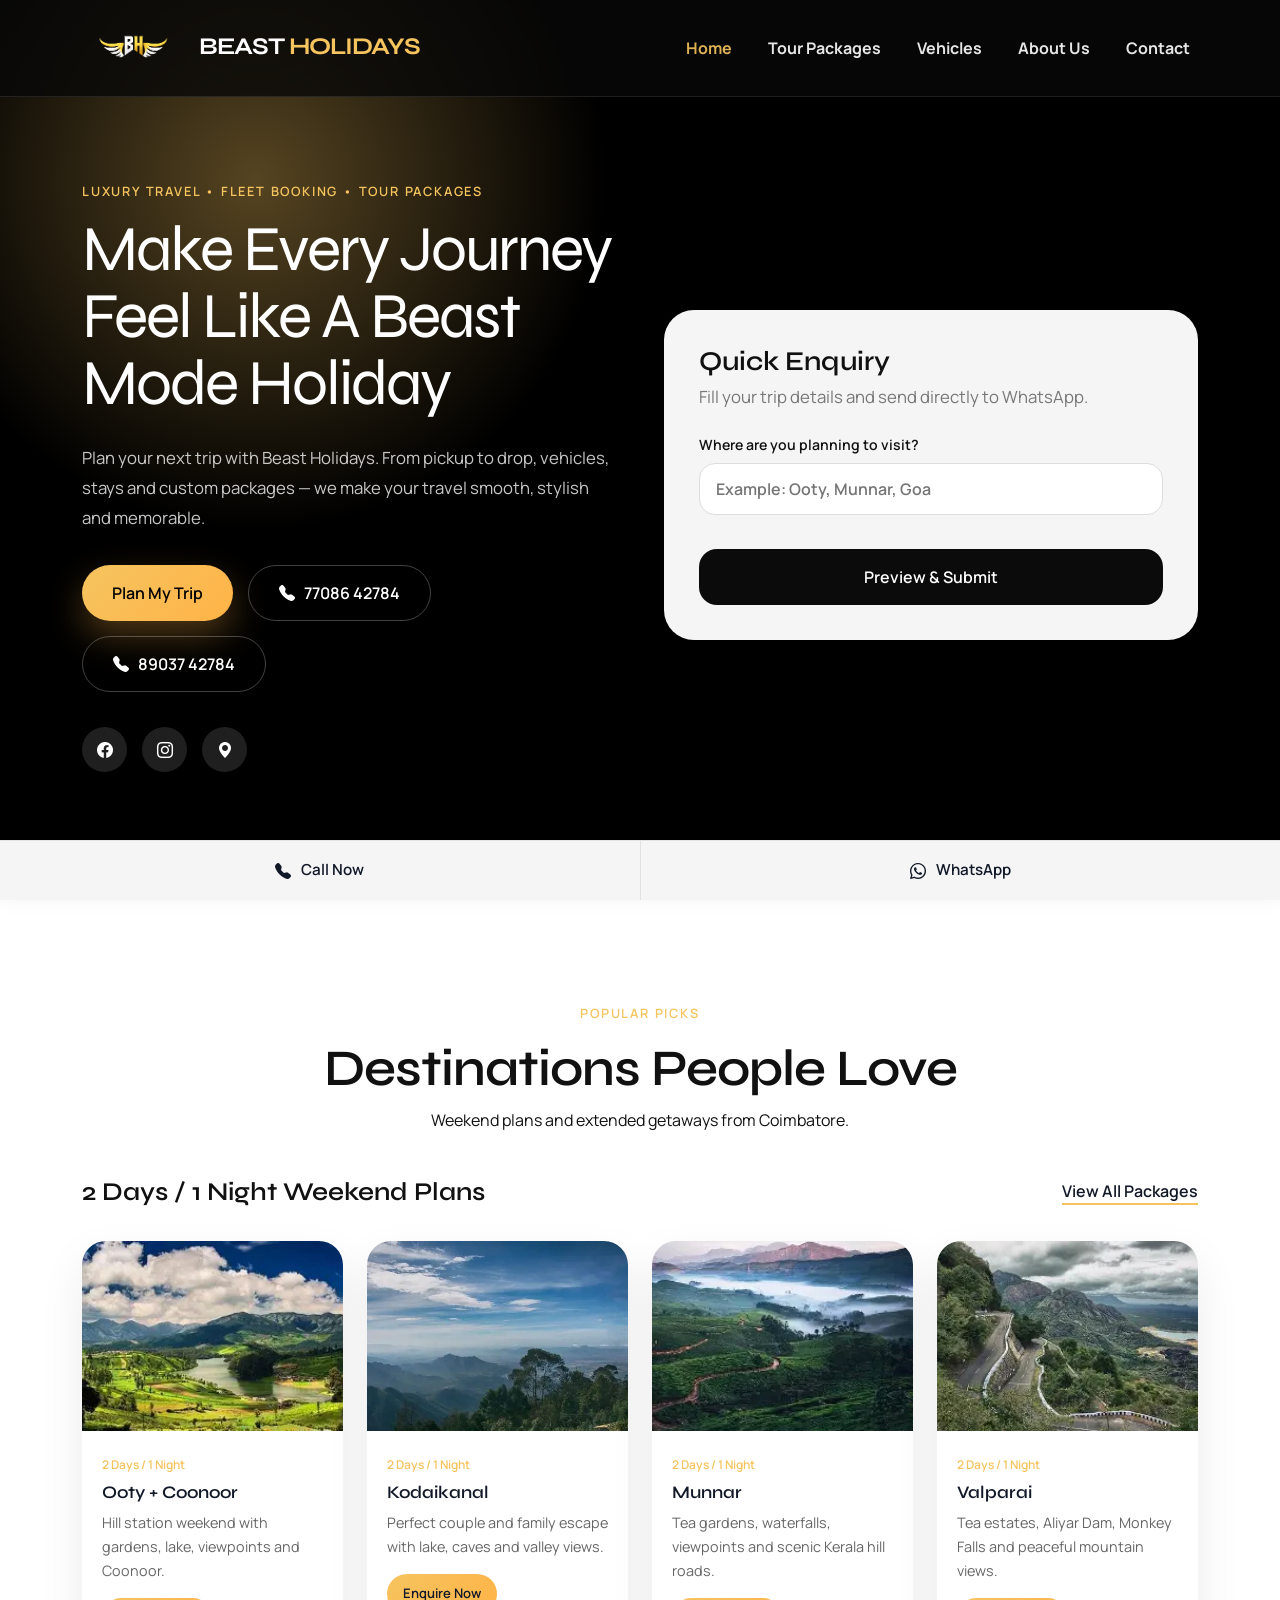
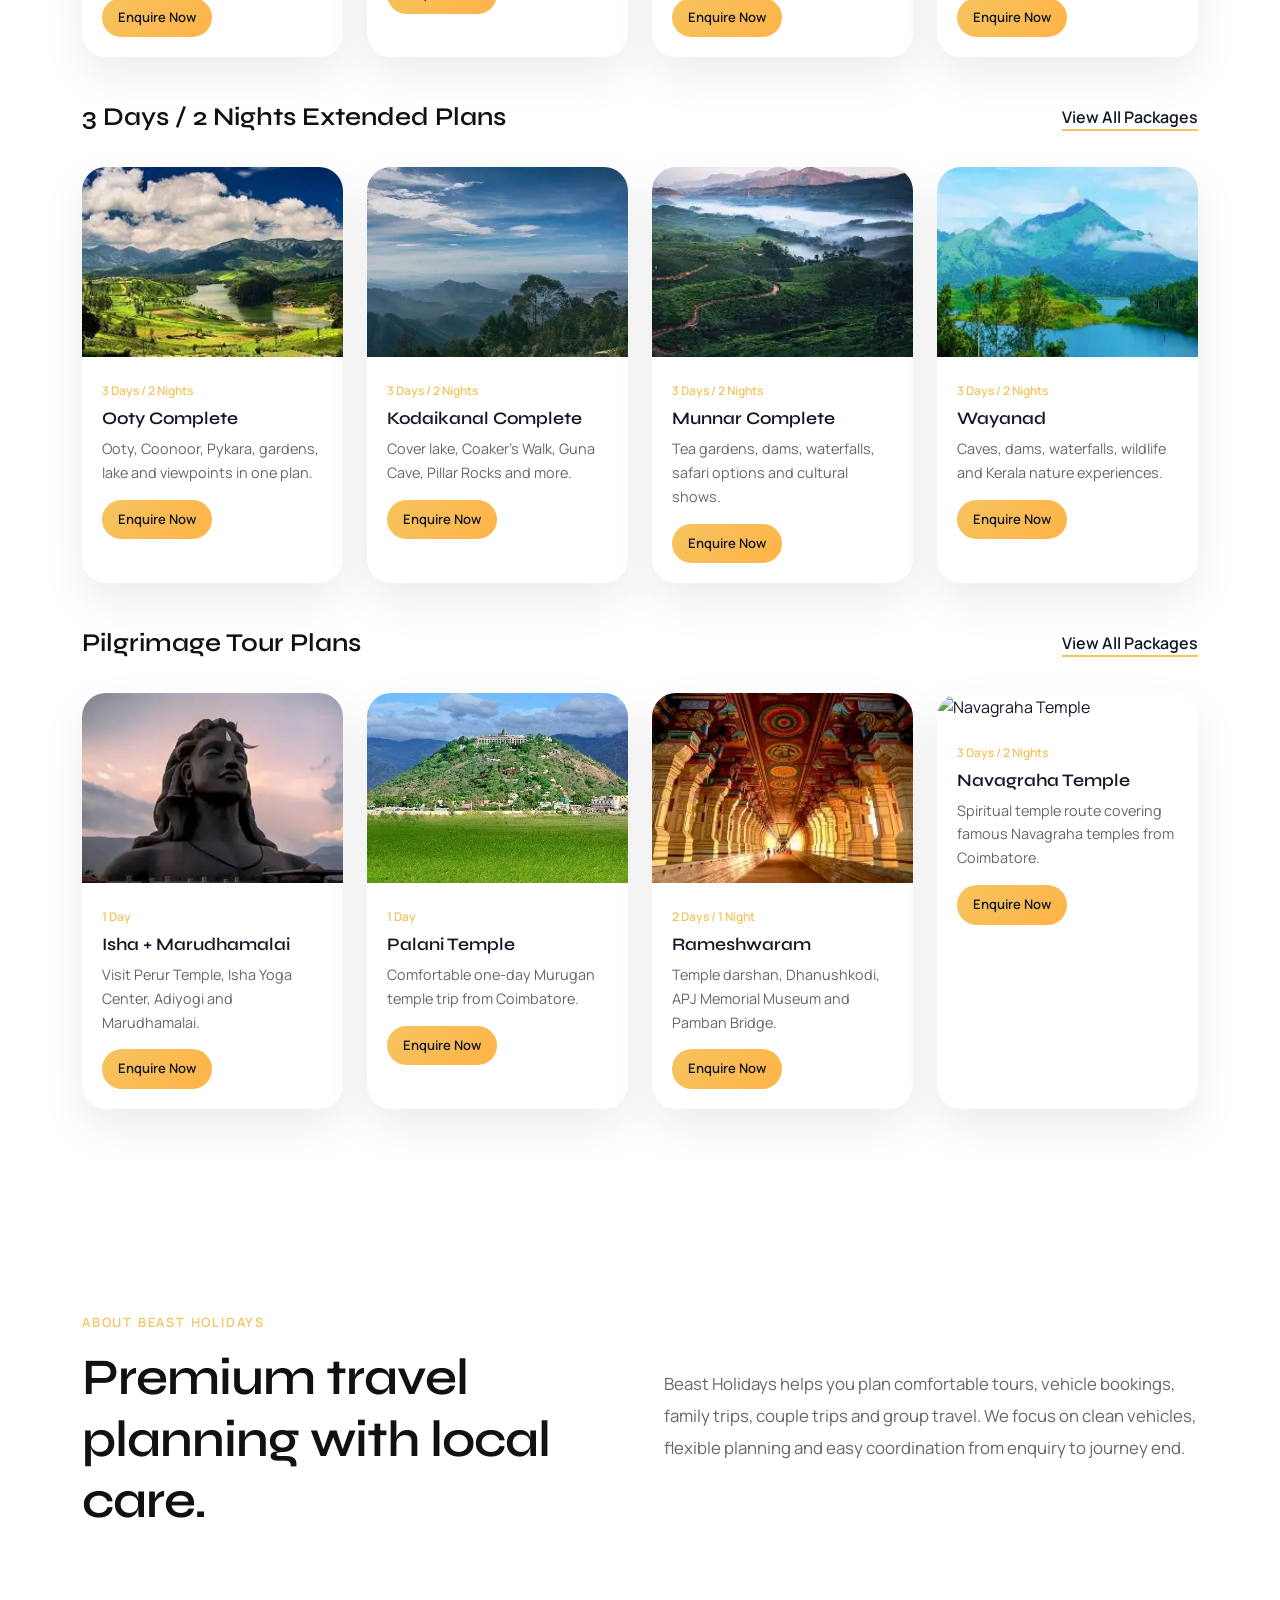
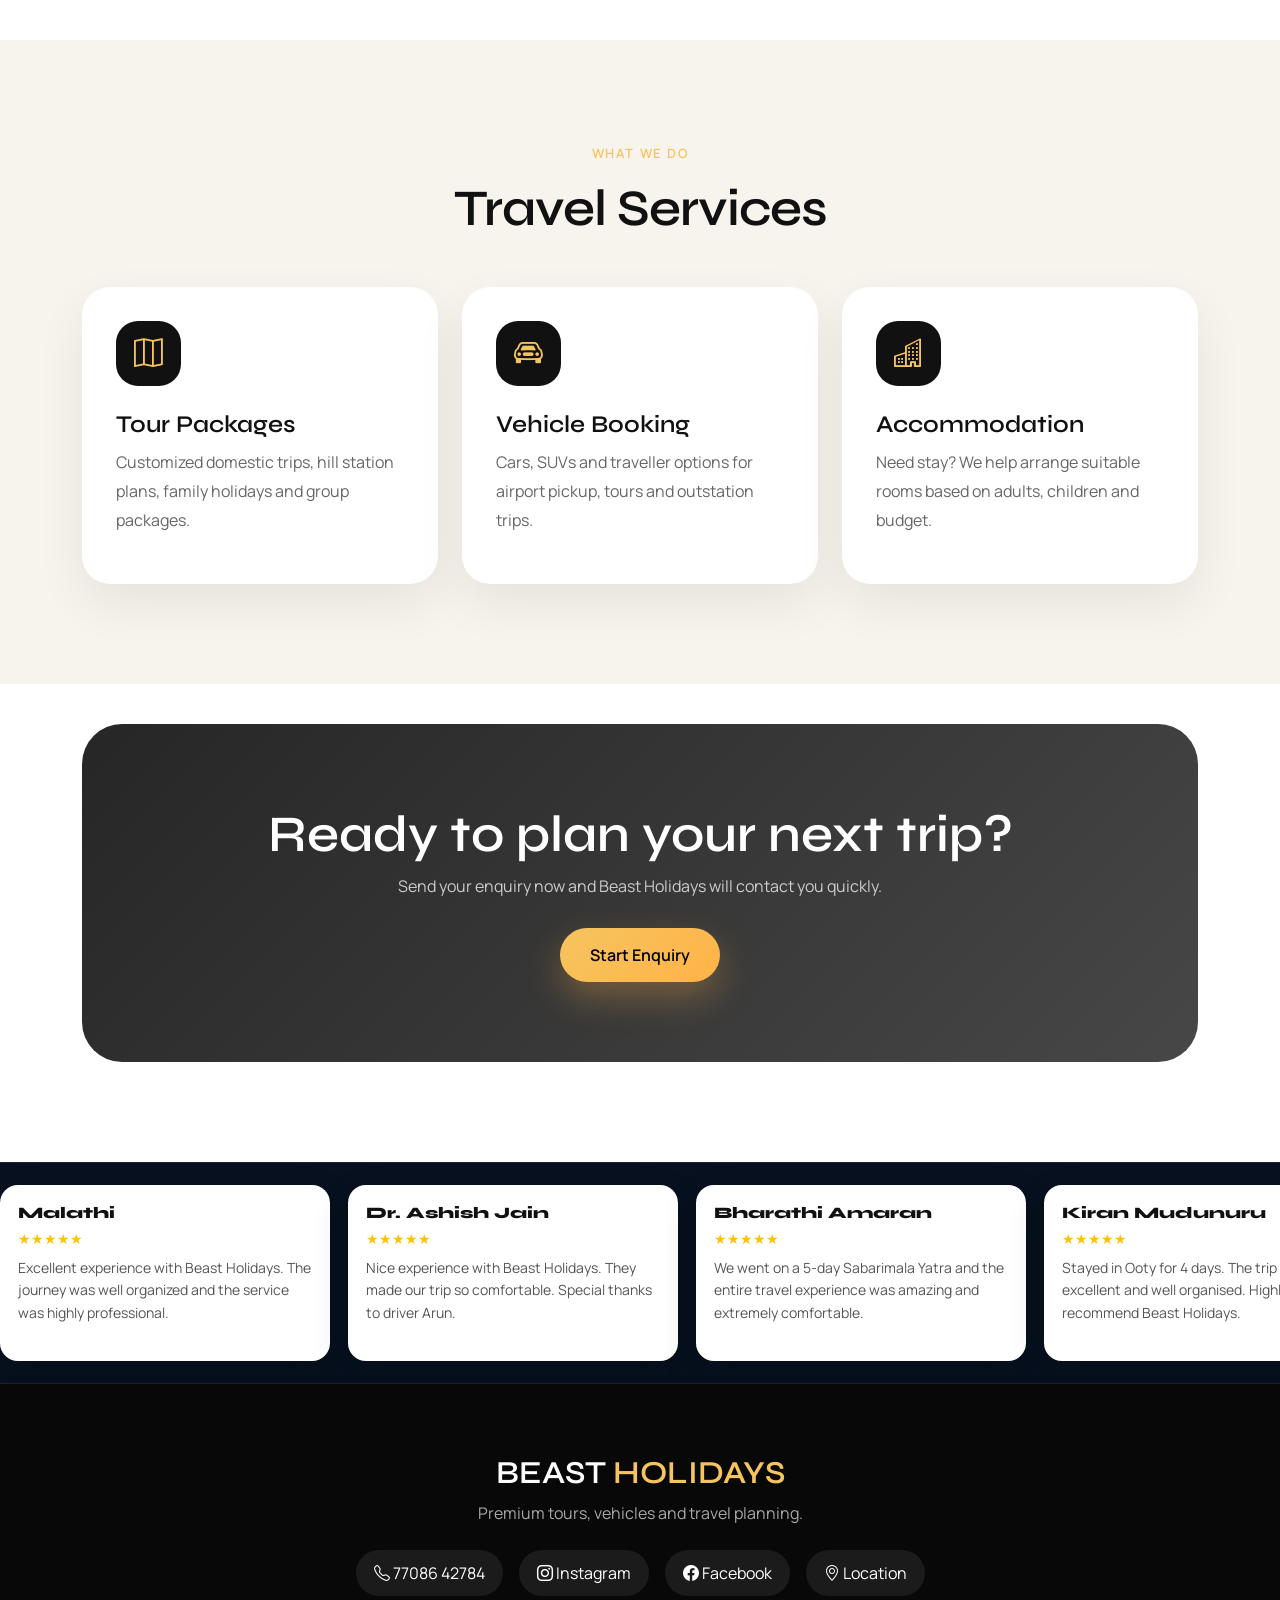
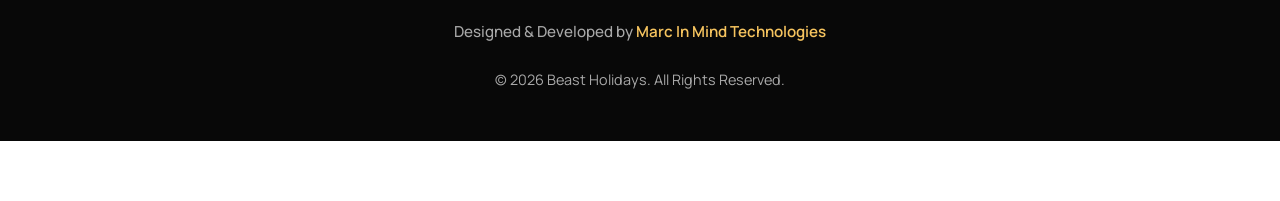
==== commit f7af27f3: "Add files via upload" ====
--- a/index.html
+++ b/index.html
@@ -85,6 +85,10 @@
           <a href="#enquiry" class="main-btn">Plan My Trip</a>
           <a href="tel:7708642784" class="phone-btn">
             <i class="bi bi-telephone-fill"></i> 77086 42784
+          </a>
+
+          <a href="tel:8903742784" class="phone-btn">
+            <i class="bi bi-telephone-fill"></i> 89037 42784
           </a>
         </div>
 
@@ -138,11 +142,16 @@
                   <label>Vehicle Selection</label>
                   <select id="vehicle">
                     <option value="">Select Vehicle</option>
-                    <option>Hatchback</option>
-                    <option>Sedan</option>
-                    <option>SUV</option>
-                    <option>Tempo Traveller</option>
-                    <option>Luxury Vehicle</option>
+
+      <option>Sedan (4+1)</option>
+      <option>Ertiga (6+1)</option>
+      <option>Innova (7+1)</option>
+      <option>Innova Crysta (6+1)</option>
+      <option>Innova Crysta (7+1)</option>
+      <option>Toyota Hycross</option>
+      <option>Tempo Traveller (12-18 Seater)</option>
+      <option>Urbania (12-16 Seater)</option>
+      <option>Coach (21 Seater)</option>
                   </select>
                 </div>
 
@@ -322,6 +331,65 @@
       </div>
     </div>
 
+    <div class="home-package-group reveal">
+      <div class="home-package-heading">
+        <h3>Pilgrimage Tour Plans</h3>
+        <a href="tourpackage.html">View All Packages</a>
+      </div>
+
+      <div class="row g-4 mt-2">
+
+        <div class="col-lg-3 col-md-6">
+          <a href="tourpackage.html#isha-marudhamalai" class="home-destination-card">
+            <img src="images/isha.webp" alt="Isha Marudhamalai">
+            <div>
+              <span>1 Day</span>
+              <h4>Isha + Marudhamalai</h4>
+              <p>Visit Perur Temple, Isha Yoga Center, Adiyogi and Marudhamalai.</p>
+              <b>Enquire Now</b>
+            </div>
+          </a>
+        </div>
+
+        <div class="col-lg-3 col-md-6">
+          <a href="tourpackage.html#palani" class="home-destination-card">
+            <img src="images/palani.webp" alt="Palani Temple">
+            <div>
+              <span>1 Day</span>
+              <h4>Palani Temple</h4>
+              <p>Comfortable one-day Murugan temple trip from Coimbatore.</p>
+              <b>Enquire Now</b>
+            </div>
+          </a>
+        </div>
+
+        <div class="col-lg-3 col-md-6">
+          <a href="tourpackage.html#rameshwaram-2d" class="home-destination-card">
+            <img src="images/rameswaram.webp" alt="Rameshwaram">
+            <div>
+              <span>2 Days / 1 Night</span>
+              <h4>Rameshwaram</h4>
+              <p>Temple darshan, Dhanushkodi, APJ Memorial Museum and Pamban Bridge.</p>
+              <b>Enquire Now</b>
+            </div>
+          </a>
+        </div>
+
+        <div class="col-lg-3 col-md-6">
+          <a href="tourpackage.html#navagraha-temple-3d" class="home-destination-card">
+            <img src="images/navagraha.webp" alt="Navagraha Temple">
+            <div>
+              <span>3 Days / 2 Nights</span>
+              <h4>Navagraha Temple</h4>
+              <p>Spiritual temple route covering famous Navagraha temples from Coimbatore.</p>
+              <b>Enquire Now</b>
+            </div>
+          </a>
+        </div>
+
+      </div>
+    </div>
+
   </div>
 </section>
 
@@ -391,6 +459,10 @@
   </div>
 </section>
 
+<section class="review-flow-section">
+  <div class="review-flow-track" id="reviewFlowTrack"></div>
+</section>
+
 <footer>
   <div class="container">
     <h4>BEAST <span>HOLIDAYS</span></h4>
--- a/style.css
+++ b/style.css
@@ -147,7 +147,7 @@
 .section-tag{
   display:inline-block;
   color:var(--gold);
-  font-weight:800;
+  font-weight:600;
   text-transform:uppercase;
   font-size:.8rem;
   letter-spacing:1.8px;
@@ -186,7 +186,7 @@
   padding:15px 30px;
   border-radius:60px;
   text-decoration:none;
-  font-weight:800;
+  font-weight:600;
   transition:.3s;
 }
 
@@ -244,7 +244,7 @@
 
 .enquiry-card h3{
   font-size:1.7rem;
-  font-weight:800;
+  font-weight:600;
   margin-bottom:5px;
 }
 
@@ -260,7 +260,7 @@
 label{
   display:block;
   font-size:.88rem;
-  font-weight:800;
+  font-weight:600;
   margin-bottom:8px;
 }
 
@@ -309,7 +309,7 @@
   margin-top:18px;
   background:#0b0b0b;
   color:#fff;
-  font-weight:900;
+  font-weight:600;
   transition:.3s;
 }
 
@@ -330,7 +330,7 @@
 .about-section h2,
 .section-title{
   font-size:clamp(1.9rem,4vw,3.4rem);
-  font-weight:800;
+  font-weight:600;
   letter-spacing:-1px;
 }
 
@@ -371,7 +371,7 @@
 }
 
 .service-card h4{
-  font-weight:800;
+  font-weight:600;
 }
 
 .service-card p{
@@ -403,7 +403,7 @@
 }
 
 .destination-card h4{
-  font-weight:800;
+  font-weight:600;
 }
 
 .destination-card p{
@@ -427,7 +427,7 @@
 
 .cta-box h2{
   font-size:clamp(1.9rem,4vw,3.2rem);
-  font-weight:800;
+  font-weight:600;
 }
 
 .cta-box p{
@@ -445,7 +445,7 @@
 
 footer h4{
   font-size:2rem;
-  font-weight:800;
+  font-weight:600;
 }
 
 footer h4 span{
@@ -503,7 +503,7 @@
   border:0;
   padding:12px 24px;
   border-radius:50px;
-  font-weight:800;
+  font-weight:600;
 }
 
 .modal-cancel{
@@ -539,7 +539,7 @@
   gap:10px;
   text-decoration:none;
   color:#111827;
-  font-weight:800;
+  font-weight:600;
   font-size:.95rem;
   transition:.3s ease;
 }
@@ -794,7 +794,7 @@
 
 .offcanvas-body a.active-mobile{
     color:var(--gold) !important;
-    font-weight:800 !important;
+    font-weight:600 !important;
 }
 
 .offcanvas-body a.active-mobile::before{
@@ -823,13 +823,13 @@
 
 .home-package-heading h3{
   font-size:1.6rem;
-  font-weight:900;
+  font-weight:600;
   margin:0;
 }
 
 .home-package-heading a{
   color:#111827;
-  font-weight:900;
+  font-weight:600;
   text-decoration:none;
   border-bottom:2px solid var(--gold);
 }
@@ -865,13 +865,13 @@
   display:inline-block;
   color:var(--gold);
   font-size:.75rem;
-  font-weight:900;
+  font-weight:600;
   margin-bottom:8px;
 }
 
 .home-destination-card h4{
   font-size:1.1rem;
-  font-weight:900;
+  font-weight:600;
   margin-bottom:8px;
 }
 
@@ -889,7 +889,7 @@
   padding:10px 16px;
   border-radius:999px;
   font-size:.82rem;
-  font-weight:900;
+  font-weight:600;
 }
 
 @media(max-width:575px){
@@ -917,10 +917,80 @@
 .footer-credit a{
     color:var(--gold) !important;
     text-decoration:none;
-    font-weight:800;
+    font-weight:600;
     transition:.3s ease;
 }
 
 .footer-credit a:hover{
     color:#ffffff !important;
 }
+.review-flow-section{
+  width:100%;
+  overflow:hidden;
+  background:#07111f;
+  padding:22px 0;
+  border-top:1px solid rgba(255,255,255,.08);
+  border-bottom:1px solid rgba(255,255,255,.08);
+}
+
+.review-flow-track{
+  display:flex;
+  gap:18px;
+  width:max-content;
+  animation: reviewFly 55s linear infinite;
+}
+
+.review-flow-section:hover .review-flow-track{
+  animation-play-state:paused;
+}
+
+.review-card{
+  width:330px;
+  min-height:150px;
+  background:#fff;
+  border-radius:18px;
+  padding:18px;
+  box-shadow:0 14px 35px rgba(0,0,0,.18);
+  flex:0 0 auto;
+}
+
+.review-card h4{
+  font-size:16px;
+  font-weight:800;
+  color:#111;
+  margin-bottom:6px;
+}
+
+.review-stars{
+  color:#ffc107;
+  font-size:14px;
+  margin-bottom:8px;
+}
+
+.review-card p{
+  font-size:14px;
+  line-height:1.6;
+  color:#555;
+  margin:0;
+}
+
+@keyframes reviewFly{
+  from{
+    transform:translateX(-50%);
+  }
+  to{
+    transform:translateX(0);
+  }
+}
+
+@media(max-width:576px){
+  .review-card{
+    width:280px;
+    min-height:150px;
+    padding:16px;
+  }
+
+  .review-flow-track{
+    animation-duration:40s;
+  }
+}
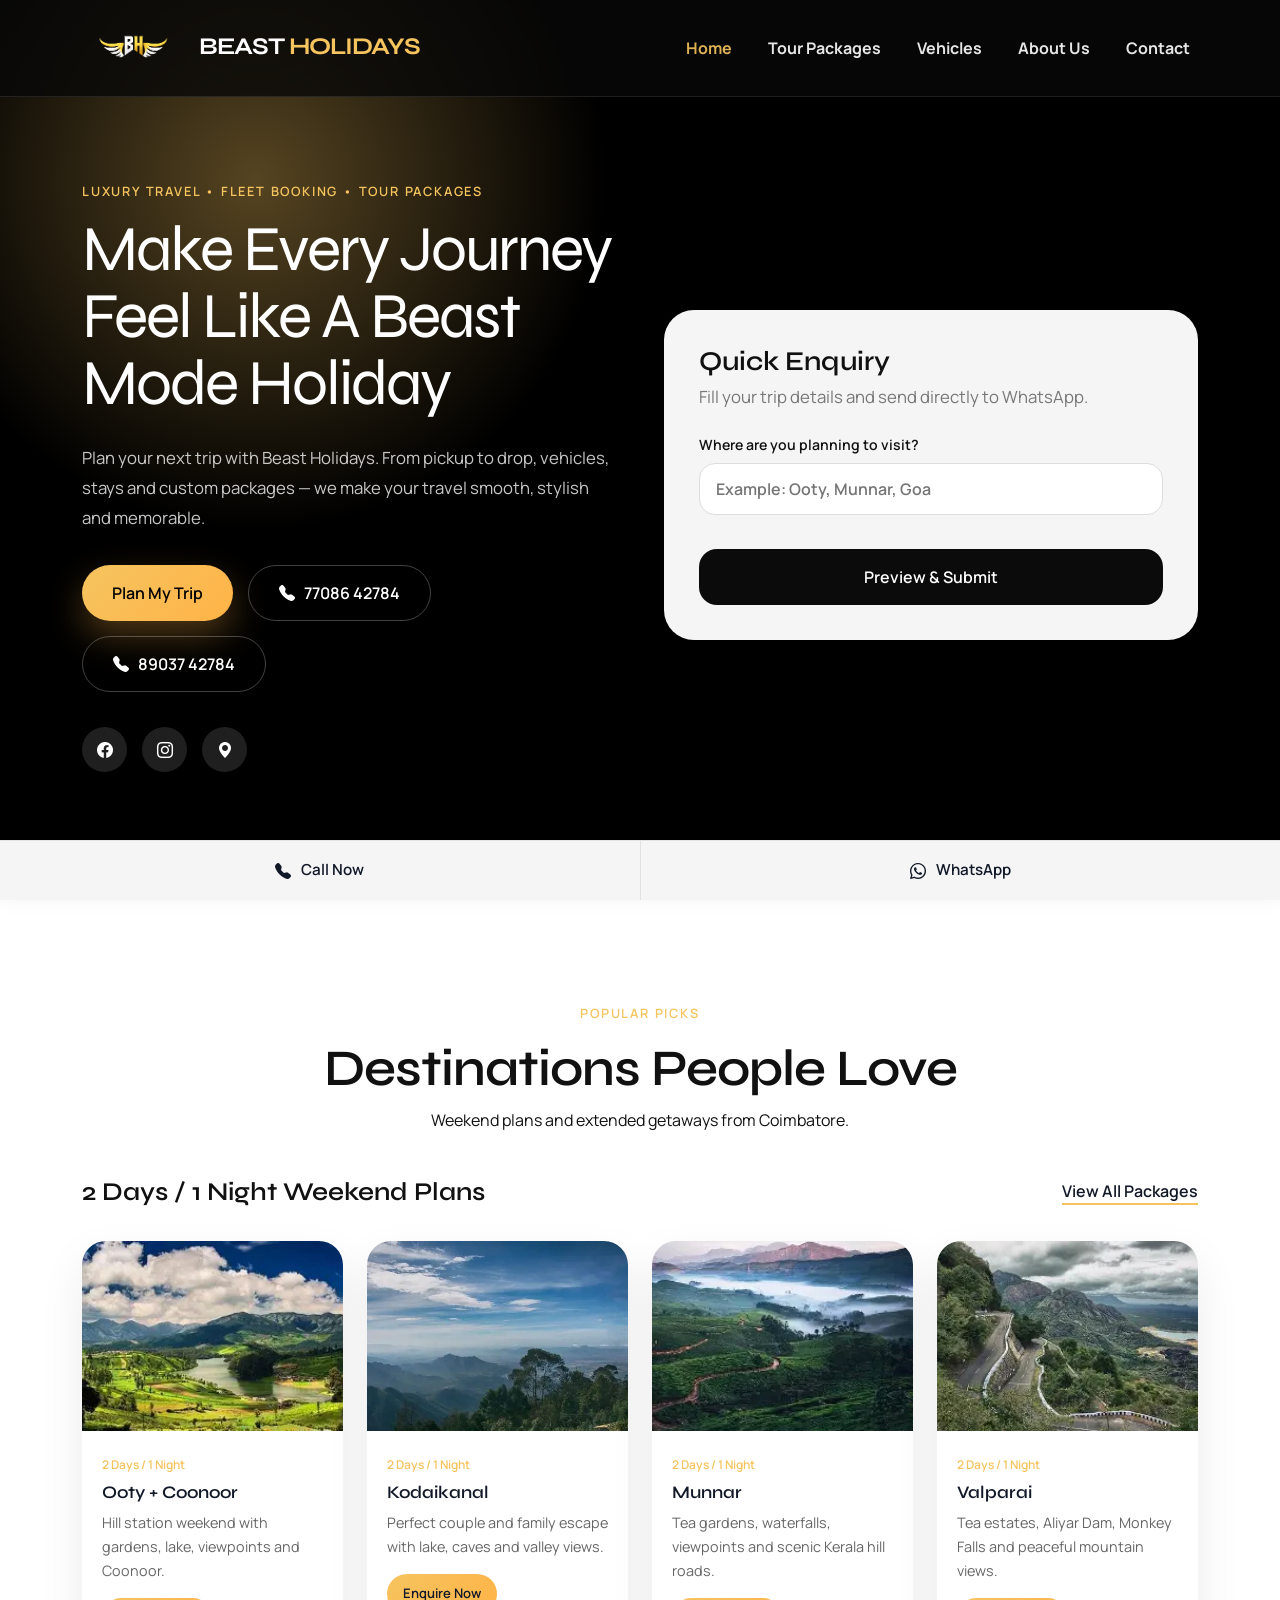
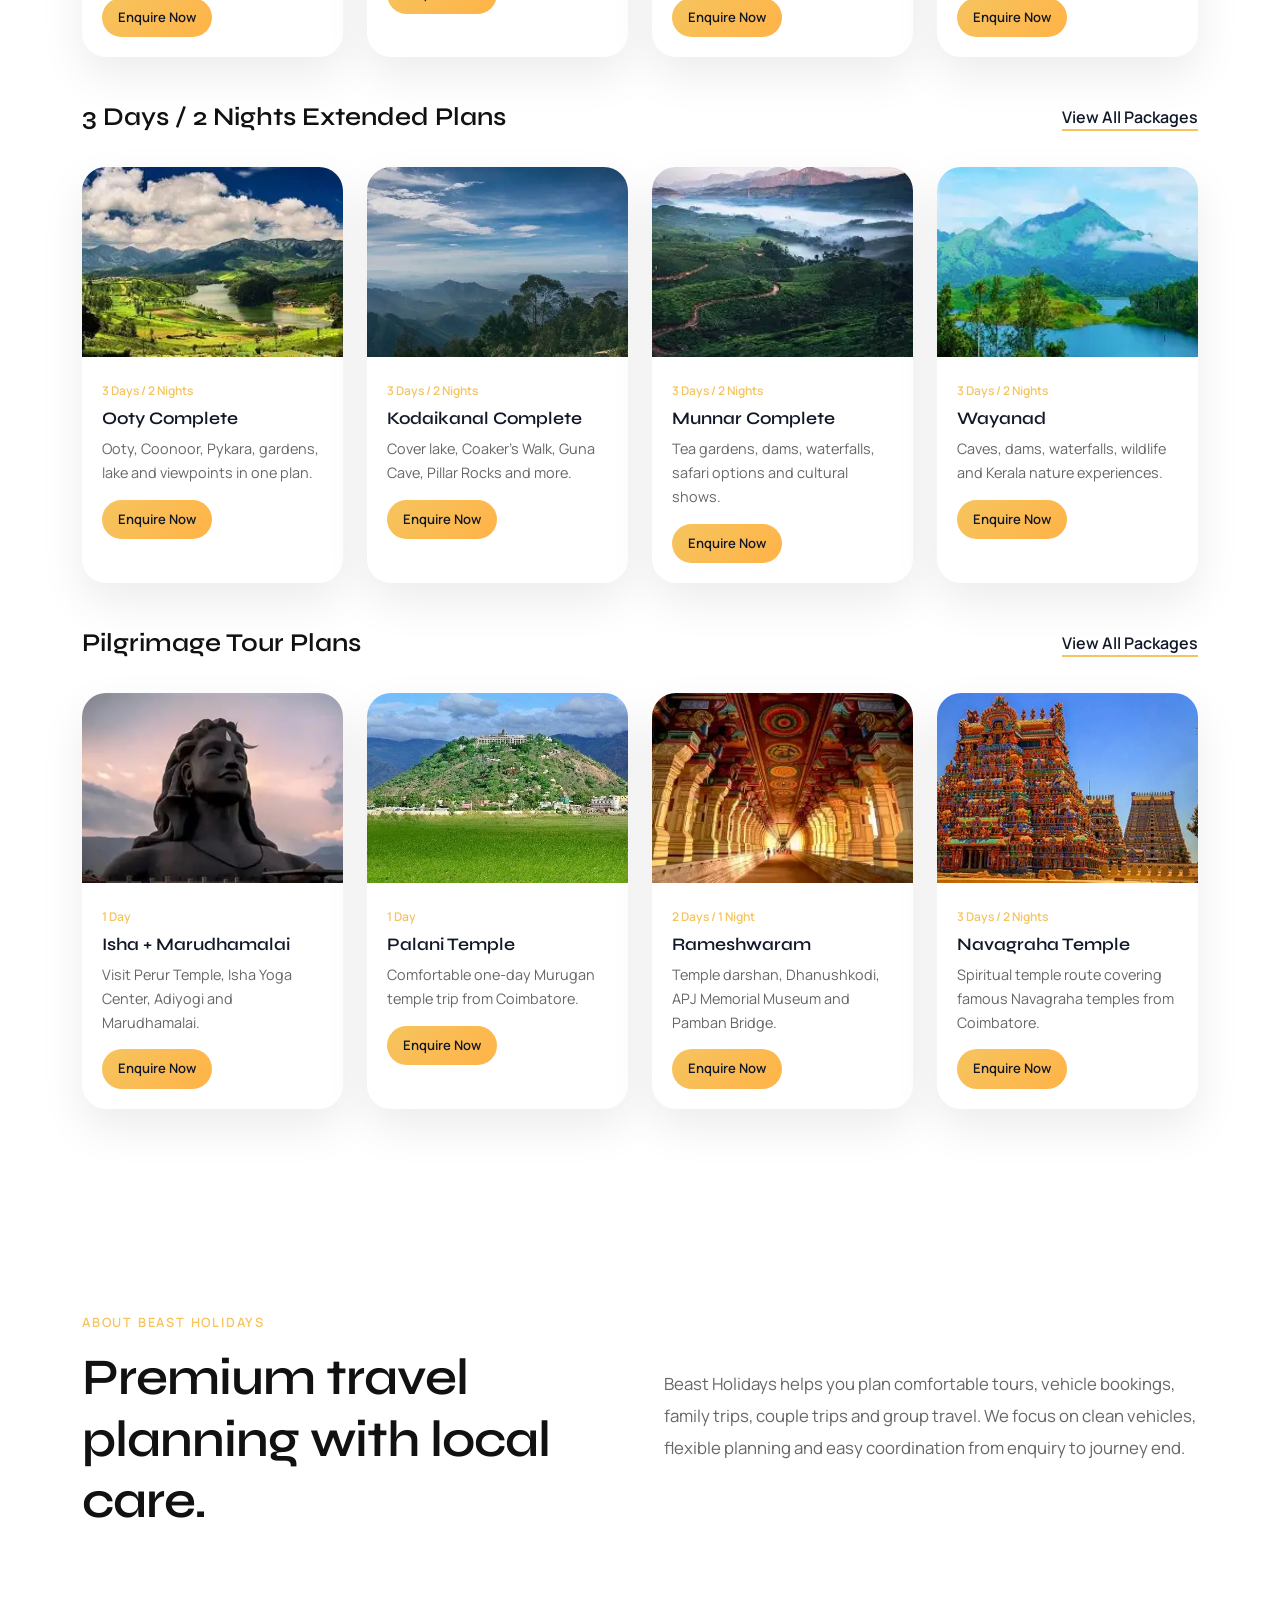
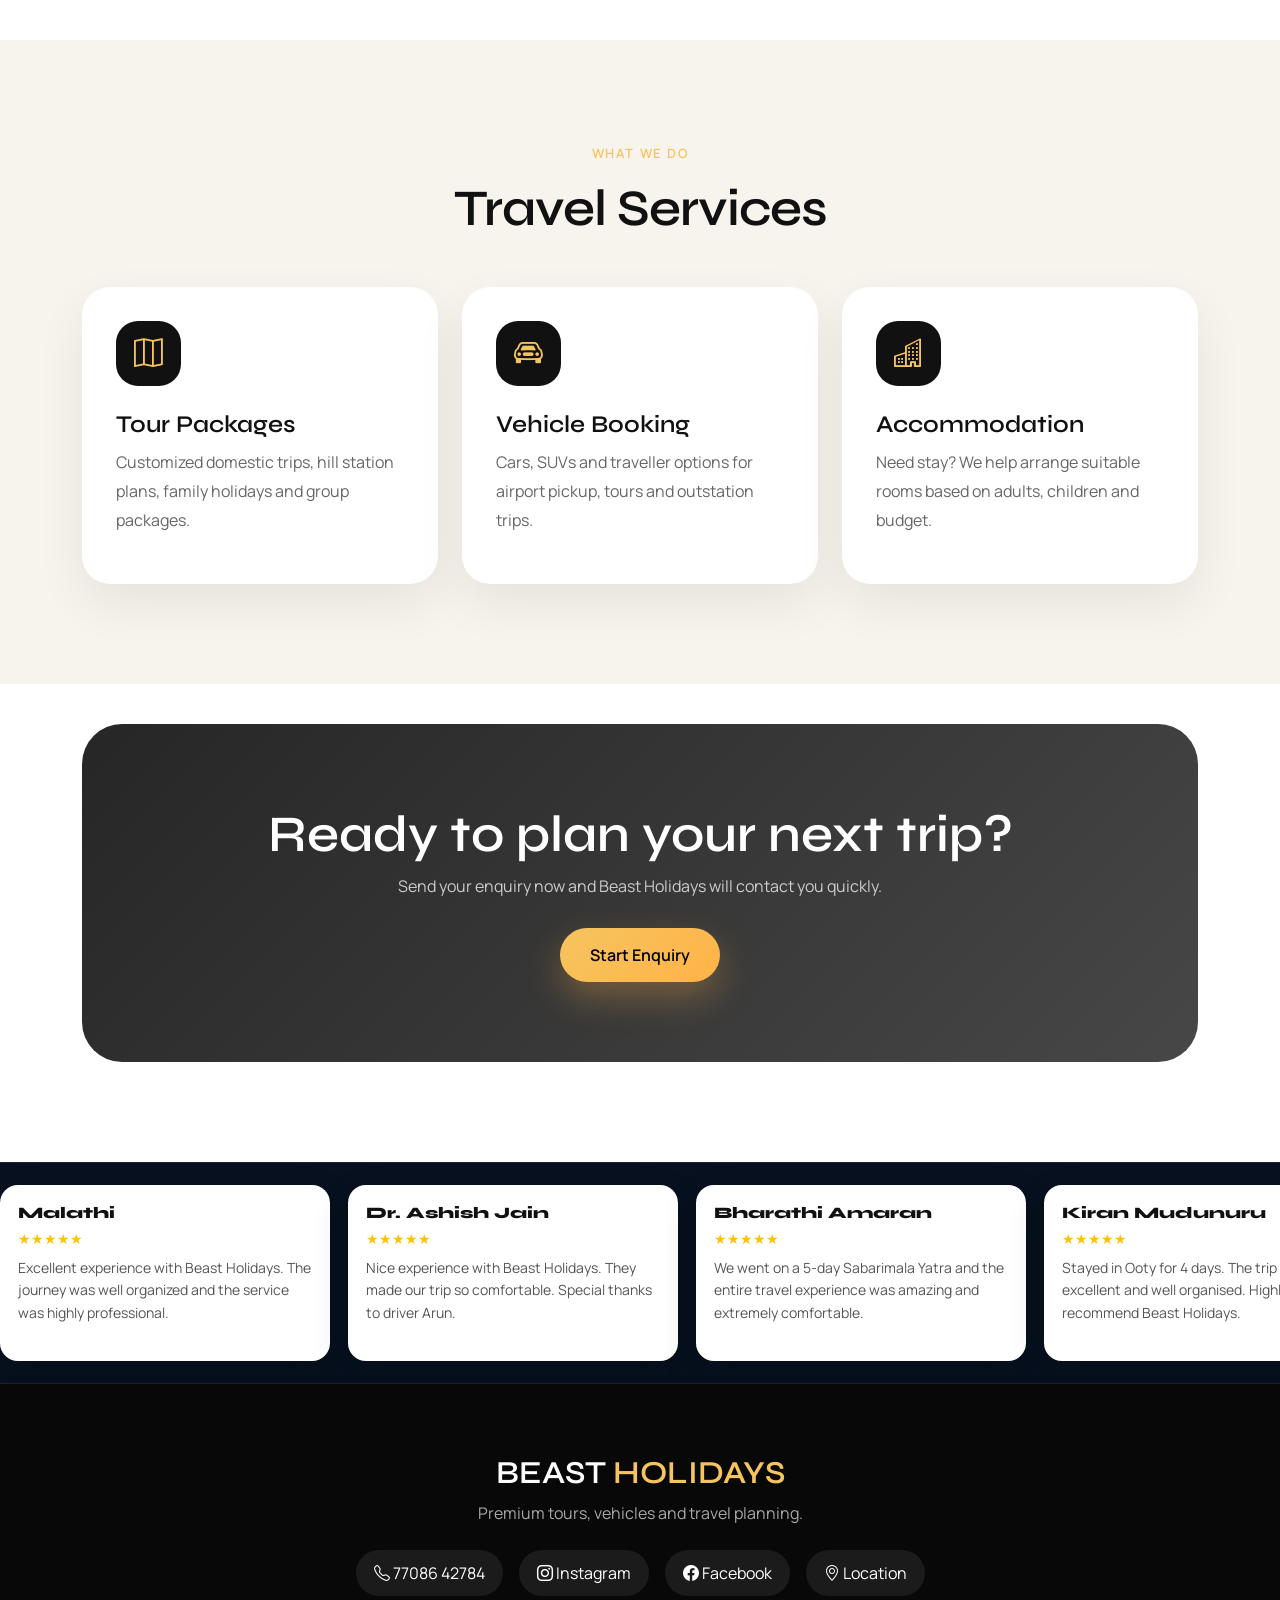
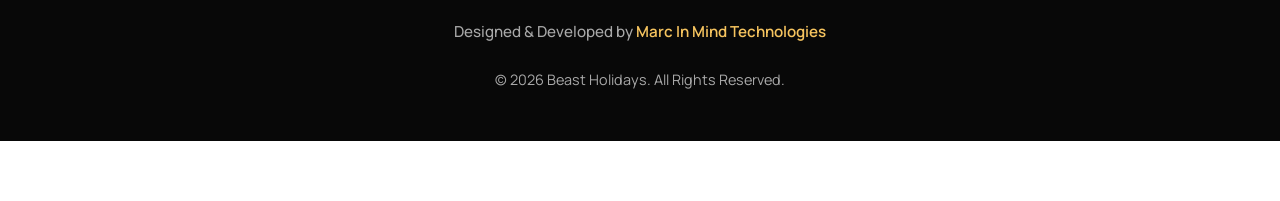
==== commit ed751652: "Add files via upload" ====
--- a/index.html
+++ b/index.html
@@ -2,12 +2,13 @@
 <html lang="en">
 <head>
   <meta charset="UTF-8" />
-  <meta name="viewport" content="width=device-width, initial-scale=1.0" />
+  <meta name="viewport" content="width=device-width, initial-scale=1.0, viewport-fit=cover">
   <title>Beast Holidays</title>
 
   <link href="https://cdn.jsdelivr.net/npm/bootstrap@5.3.3/dist/css/bootstrap.min.css" rel="stylesheet">
   <link href="https://cdn.jsdelivr.net/npm/bootstrap-icons@1.11.3/font/bootstrap-icons.css" rel="stylesheet">
   <link href="https://fonts.googleapis.com/css2?family=Syne:wght@500;600;700;800&family=Manrope:wght@300;400;500;600;700;800&display=swap" rel="stylesheet">
+
   <link rel="icon" type="image/png" href="images/logo.png">
   <link rel="shortcut icon" href="images/logo.png">
   <link rel="apple-touch-icon" href="images/logo.png">
@@ -462,7 +463,17 @@
 <section class="review-flow-section">
   <div class="review-flow-track" id="reviewFlowTrack"></div>
 </section>
-
+<div class="bottom-bar">
+    <a href="tel:7708642784">
+        <i class="bi bi-telephone-fill"></i>
+        Call Now
+    </a>
+
+    <a href="https://wa.me/917708642784" target="_blank">
+        <i class="bi bi-whatsapp"></i>
+        WhatsApp
+    </a>
+</div>
 <footer>
   <div class="container">
     <h4>BEAST <span>HOLIDAYS</span></h4>
@@ -504,17 +515,7 @@
   </div>
 </div>
 
-<div class="bottom-bar">
-    <a href="tel:7708642784">
-        <i class="bi bi-telephone-fill"></i>
-        Call Now
-    </a>
-
-    <a href="https://wa.me/917708642784" target="_blank">
-        <i class="bi bi-whatsapp"></i>
-        WhatsApp
-    </a>
-</div>
+
 
 <script src="https://cdn.jsdelivr.net/npm/bootstrap@5.3.3/dist/js/bootstrap.bundle.min.js"></script>
 <script src="script.js"></script>
--- a/style.css
+++ b/style.css
@@ -994,3 +994,35 @@
     animation-duration:40s;
   }
 }
+/* MOBILE FIX: bottom bar jumping */
+@media (max-width: 768px){
+
+  html,
+  body{
+    width:100%;
+    overflow-x:hidden;
+  }
+
+  body{
+    padding-bottom:70px !important;
+  }
+
+  .bottom-bar{
+    position:fixed !important;
+    left:0 !important;
+    right:0 !important;
+    bottom:0 !important;
+    width:100vw !important;
+    height:60px !important;
+    z-index:2147483647 !important;
+
+    transform:translateZ(0) !important;
+    -webkit-transform:translateZ(0) !important;
+    backface-visibility:hidden !important;
+    -webkit-backface-visibility:hidden !important;
+  }
+
+  .bottom-bar *{
+    transform:none !important;
+  }
+}
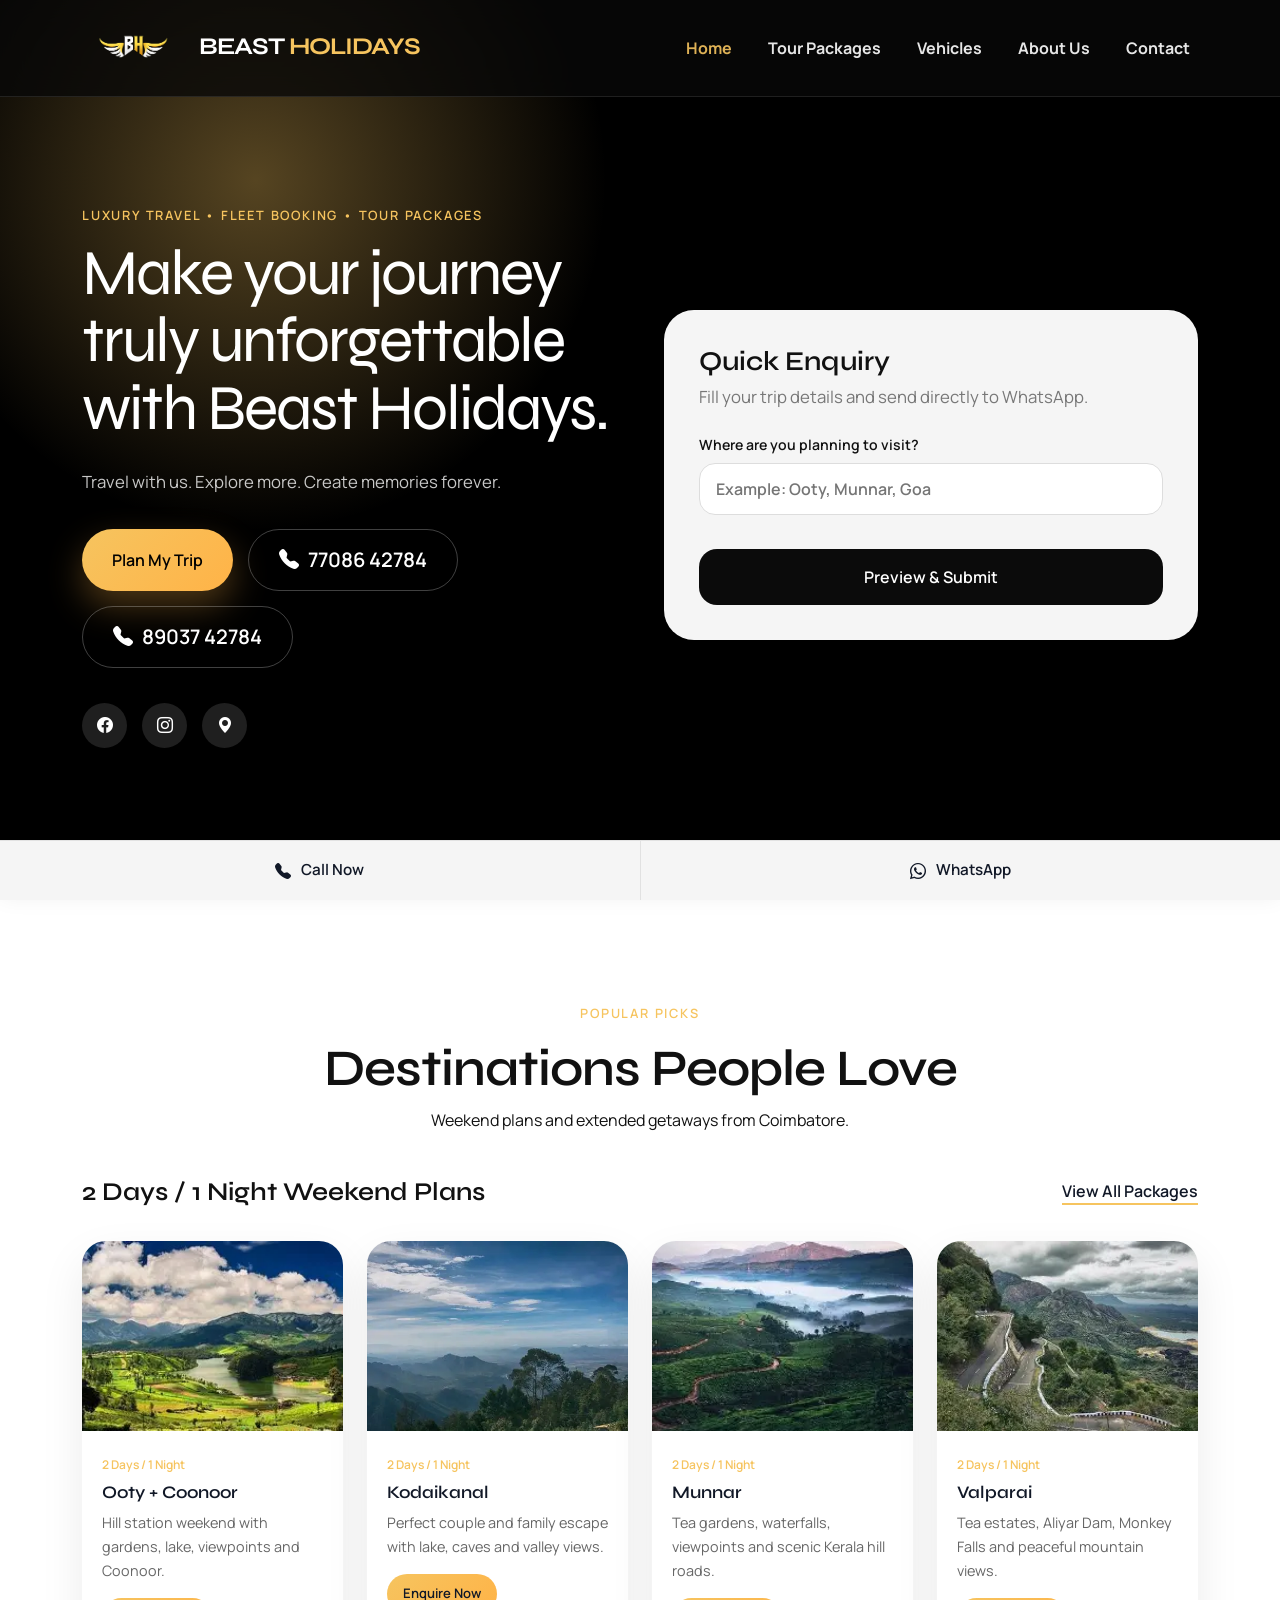
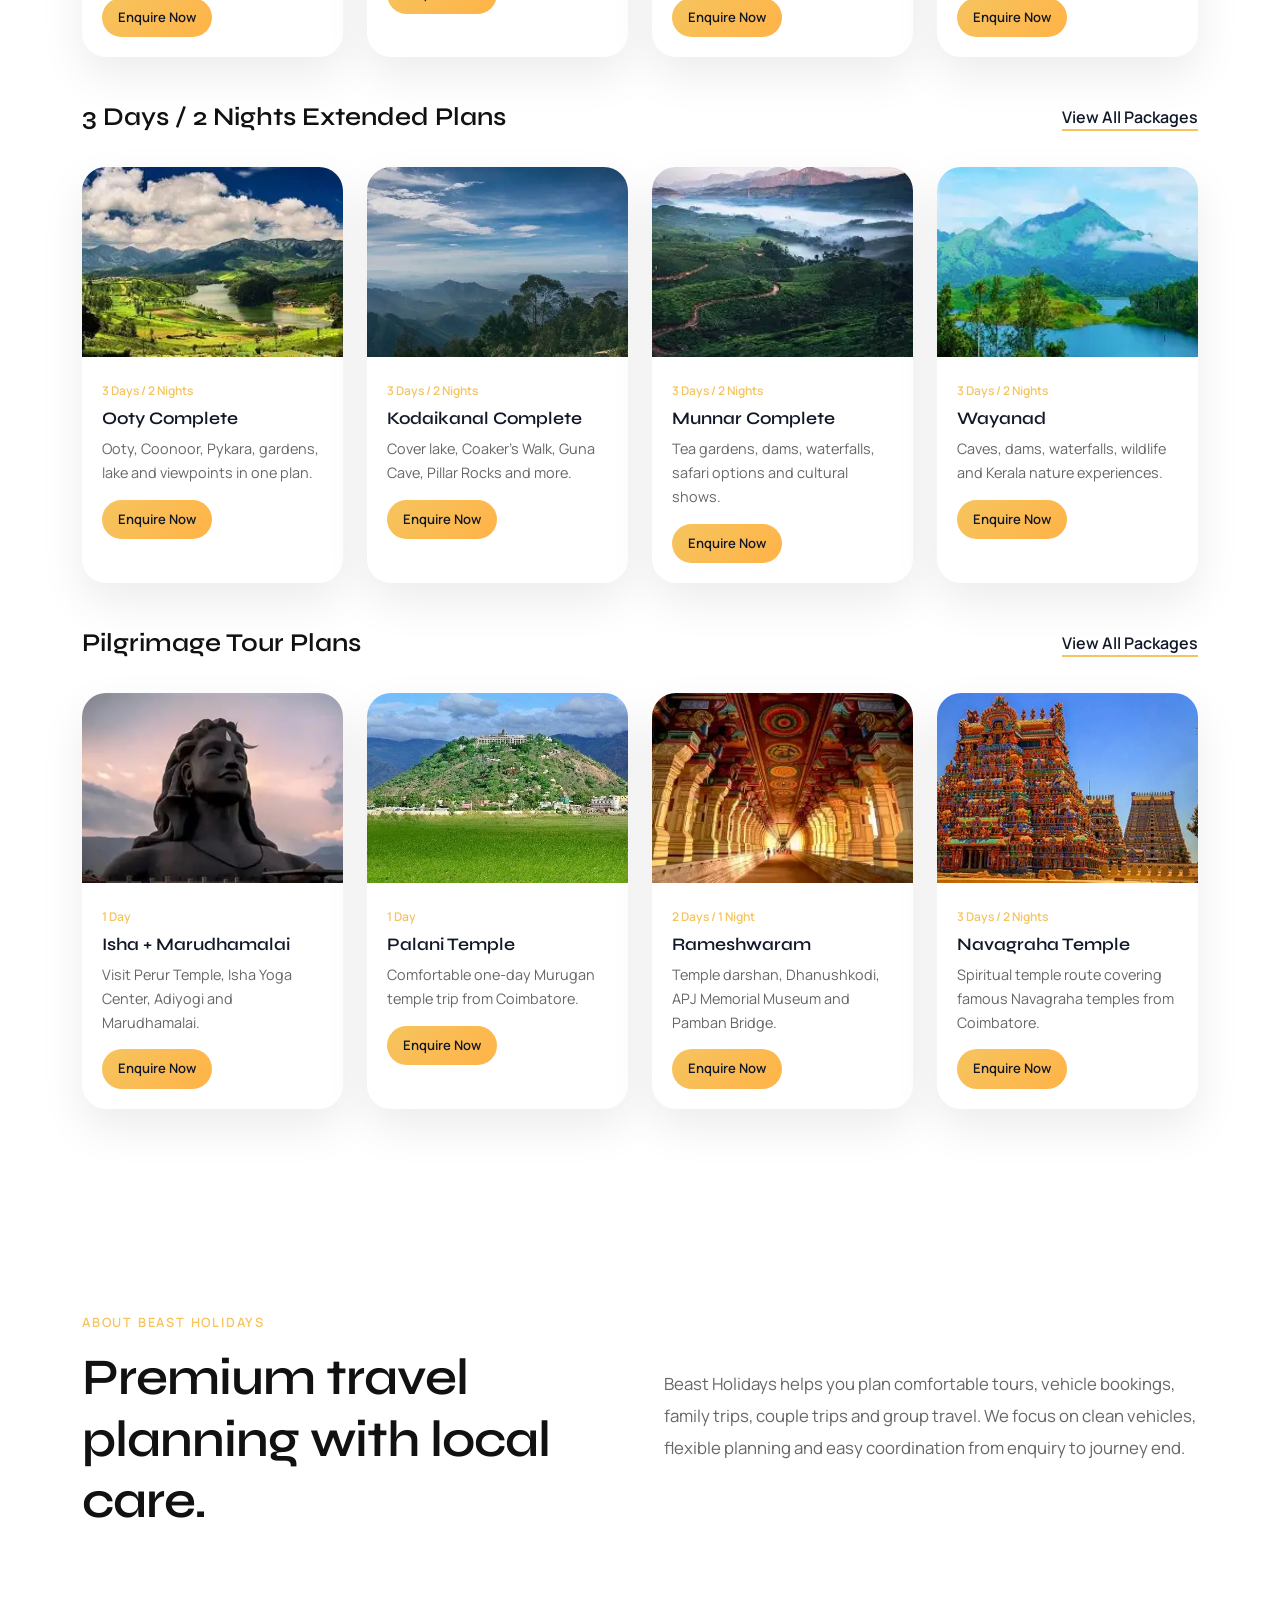
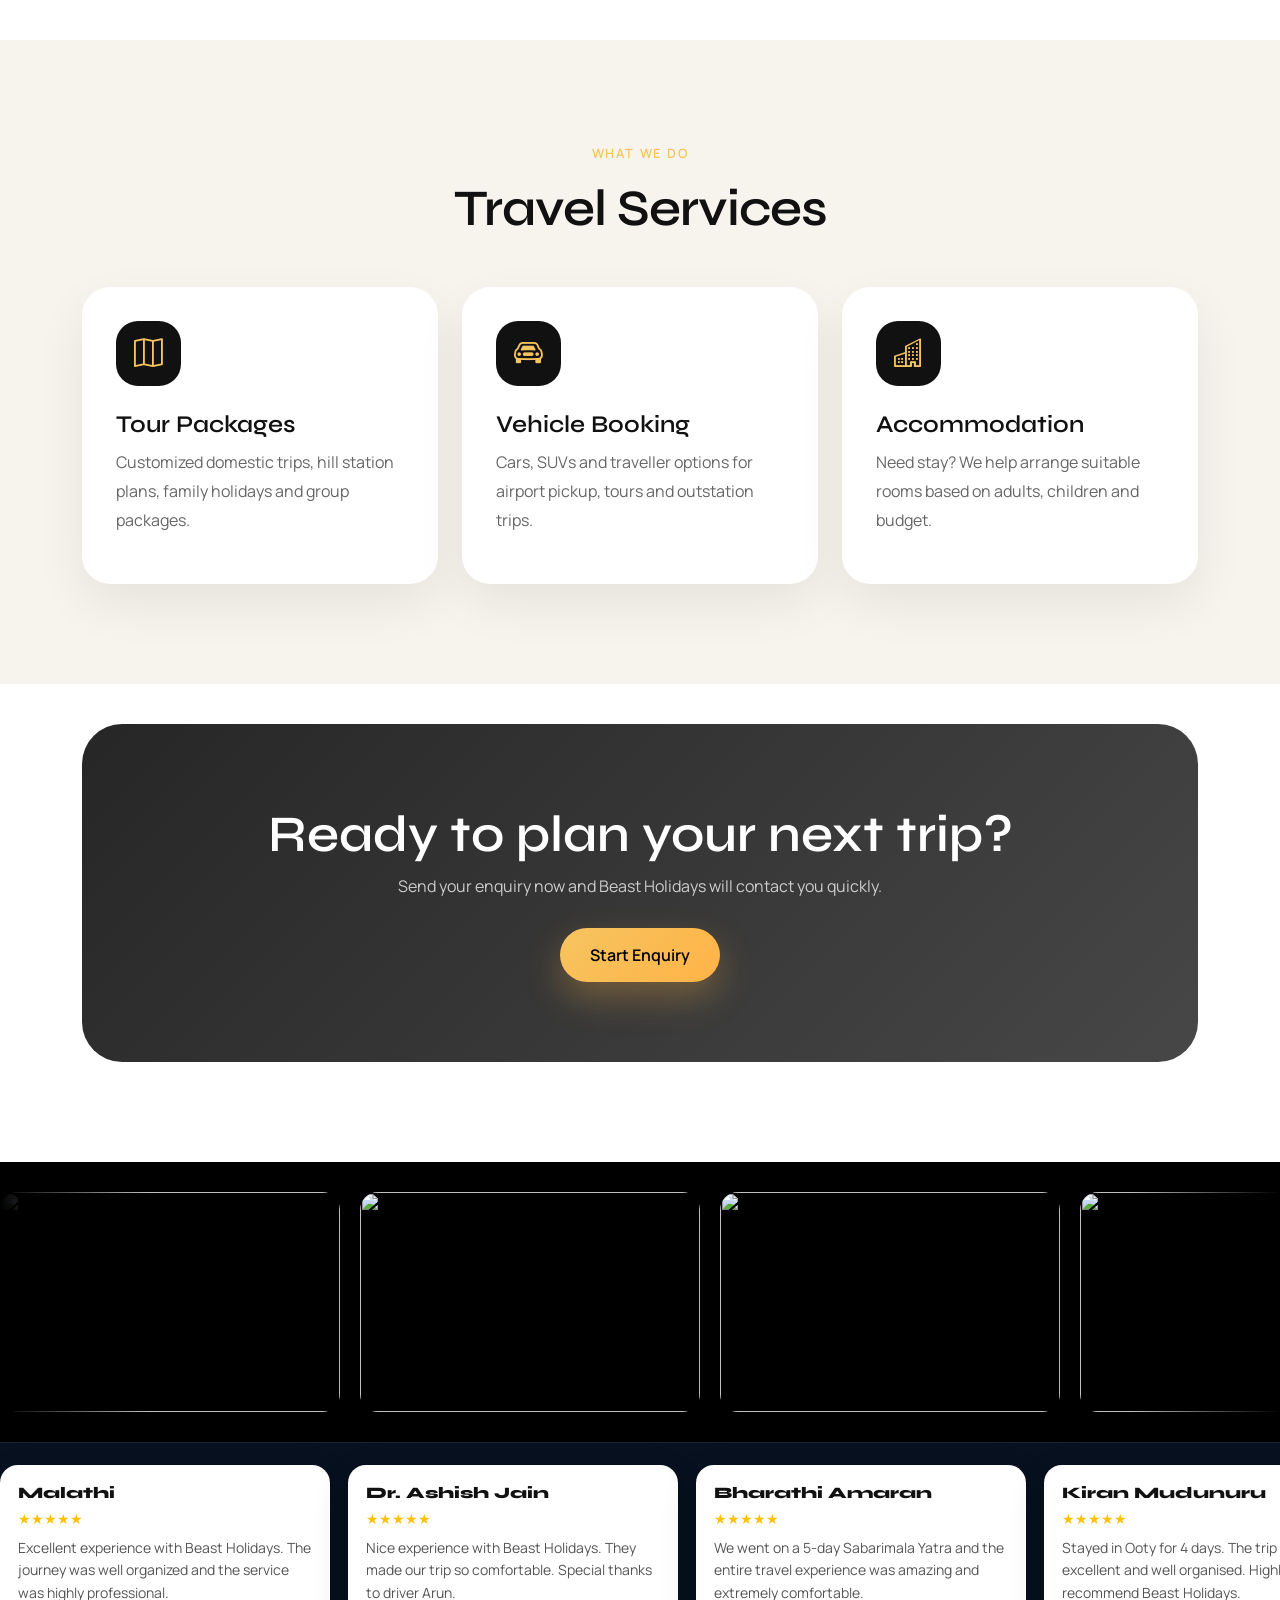
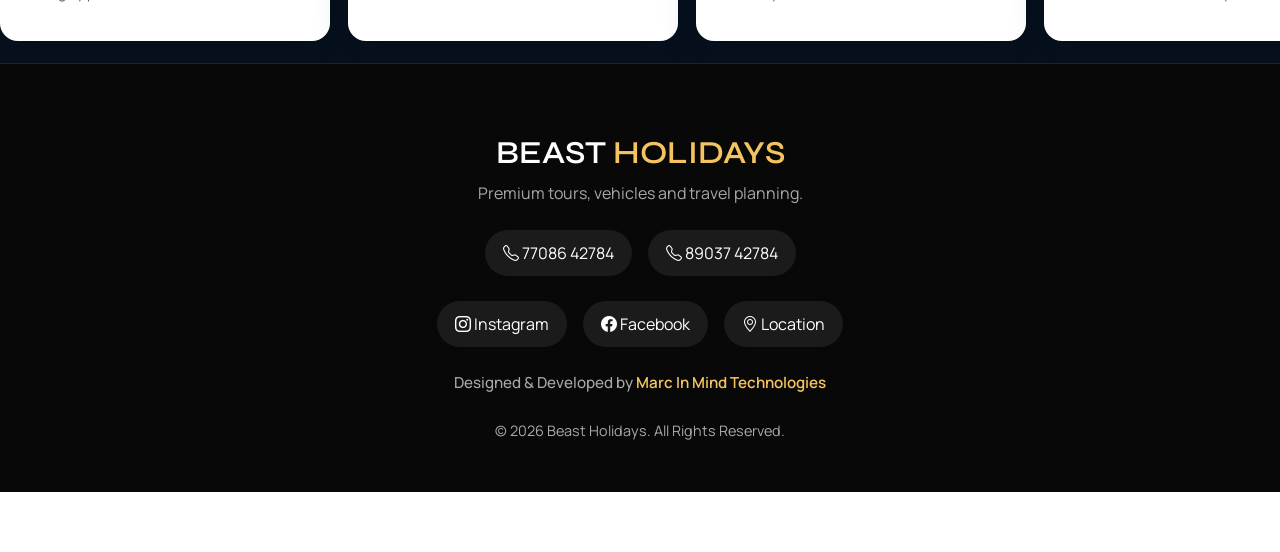
==== commit 2e058bde: "Add files via upload" ====
--- a/index.html
+++ b/index.html
@@ -73,22 +73,20 @@
         <span class="eyebrow">Luxury Travel • Fleet Booking • Tour Packages</span>
 
         <h1>
-          Make Every Journey Feel Like A Beast Mode Holiday
+        Make your journey truly unforgettable with Beast Holidays.
         </h1>
 
         <p>
-          Plan your next trip with Beast Holidays. From pickup to drop,
-          vehicles, stays and custom packages — we make your travel smooth,
-          stylish and memorable.
+        Travel with us. Explore more. Create memories forever.
         </p>
 
         <div class="hero-actions">
           <a href="#enquiry" class="main-btn">Plan My Trip</a>
-          <a href="tel:7708642784" class="phone-btn">
+          <a style="font-size:20px" href="tel:7708642784" class="phone-btn">
             <i class="bi bi-telephone-fill"></i> 77086 42784
           </a>
 
-          <a href="tel:8903742784" class="phone-btn">
+          <a style="font-size:20px" href="tel:8903742784" class="phone-btn">
             <i class="bi bi-telephone-fill"></i> 89037 42784
           </a>
         </div>
@@ -459,6 +457,46 @@
     </div>
   </div>
 </section>
+<section class="cinematic-gallery">
+  <div class="gallery-track">
+    <img src="images/gallery/1.jpeg" alt="">
+    <img src="images/gallery/2.jpeg" alt="">
+    <img src="images/gallery/3.jpeg" alt="">
+    <img src="images/gallery/4.jpeg" alt="">
+    <img src="images/gallery/5.jpeg" alt="">
+    <img src="images/gallery/6.jpeg" alt="">
+    <img src="images/gallery/7.jpeg" alt="">
+    <img src="images/gallery/8.jpeg" alt="">
+    <img src="images/gallery/9.jpeg" alt="">
+    <img src="images/gallery/10.jpeg" alt="">
+    <img src="images/gallery/11.jpeg" alt="">
+    <img src="images/gallery/12.jpeg" alt="">
+    <img src="images/gallery/13.jpeg" alt="">
+    <img src="images/gallery/14.jpeg" alt="">
+    <img src="images/gallery/15.jpeg" alt="">
+    <img src="images/gallery/16.jpeg" alt="">
+    <img src="images/gallery/17.jpeg" alt="">
+
+    <!-- Duplicate for seamless loop -->
+    <img src="images/gallery/1.jpeg" alt="">
+    <img src="images/gallery/2.jpeg" alt="">
+    <img src="images/gallery/3.jpeg" alt="">
+    <img src="images/gallery/4.jpeg" alt="">
+    <img src="images/gallery/5.jpeg" alt="">
+    <img src="images/gallery/6.jpeg" alt="">
+    <img src="images/gallery/7.jpeg" alt="">
+    <img src="images/gallery/8.jpeg" alt="">
+    <img src="images/gallery/9.jpeg" alt="">
+    <img src="images/gallery/10.jpeg" alt="">
+    <img src="images/gallery/11.jpeg" alt="">
+    <img src="images/gallery/12.jpeg" alt="">
+    <img src="images/gallery/13.jpeg" alt="">
+    <img src="images/gallery/14.jpeg" alt="">
+    <img src="images/gallery/15.jpeg" alt="">
+    <img src="images/gallery/16.jpeg" alt="">
+    <img src="images/gallery/17.jpeg" alt="">
+  </div>
+</section>
 
 <section class="review-flow-section">
   <div class="review-flow-track" id="reviewFlowTrack"></div>
@@ -481,6 +519,9 @@
 
     <div class="footer-links">
       <a href="tel:7708642784"><i class="bi bi-telephone"></i> 77086 42784</a>
+        <a href="tel:7708642784"><i class="bi bi-telephone"></i> 89037 42784</a>
+            </div>
+      <div class="footer-links">
       <a href="https://www.instagram.com/_beast_holidays_0802" target="_blank"><i class="bi bi-instagram"></i> Instagram</a>
       <a href="https://www.facebook.com/www.userbuzytours/" target="_blank"><i class="bi bi-facebook"></i> Facebook</a>
       <a href="https://share.google/GFVcqXby7icSaCAjq" target="_blank"><i class="bi bi-geo-alt"></i> Location</a>
--- a/style.css
+++ b/style.css
@@ -1026,3 +1026,76 @@
     transform:none !important;
   }
 }
+
+
+
+/* gallery */
+
+.cinematic-gallery{
+  position:relative;
+  overflow:hidden;
+  padding:30px 0;
+  background:#000;
+}
+
+.cinematic-gallery::before,
+.cinematic-gallery::after{
+  content:"";
+  position:absolute;
+  top:0;
+  width:150px;
+  height:100%;
+  z-index:2;
+  pointer-events:none;
+}
+
+.cinematic-gallery::before{
+  left:0;
+  background:linear-gradient(to right,#000,transparent);
+}
+
+.cinematic-gallery::after{
+  right:0;
+  background:linear-gradient(to left,#000,transparent);
+}
+
+.gallery-track{
+  display:flex;
+  gap:20px;
+  width:max-content;
+  animation:cinematicScroll 60s linear infinite;
+}
+
+.gallery-track img{
+  width:340px;
+  height:220px;
+  object-fit:cover;
+  border-radius:18px;
+  flex-shrink:0;
+  box-shadow:0 20px 40px rgba(0,0,0,.35);
+  transition:.4s;
+}
+
+.gallery-track img:hover{
+  transform:scale(1.05);
+}
+
+@keyframes cinematicScroll{
+  from{
+    transform:translateX(0);
+  }
+  to{
+    transform:translateX(-50%);
+  }
+}
+
+@media (max-width:768px){
+  .gallery-track img{
+    width:250px;
+    height:160px;
+  }
+
+  .gallery-track{
+    animation-duration:40s;
+  }
+}
